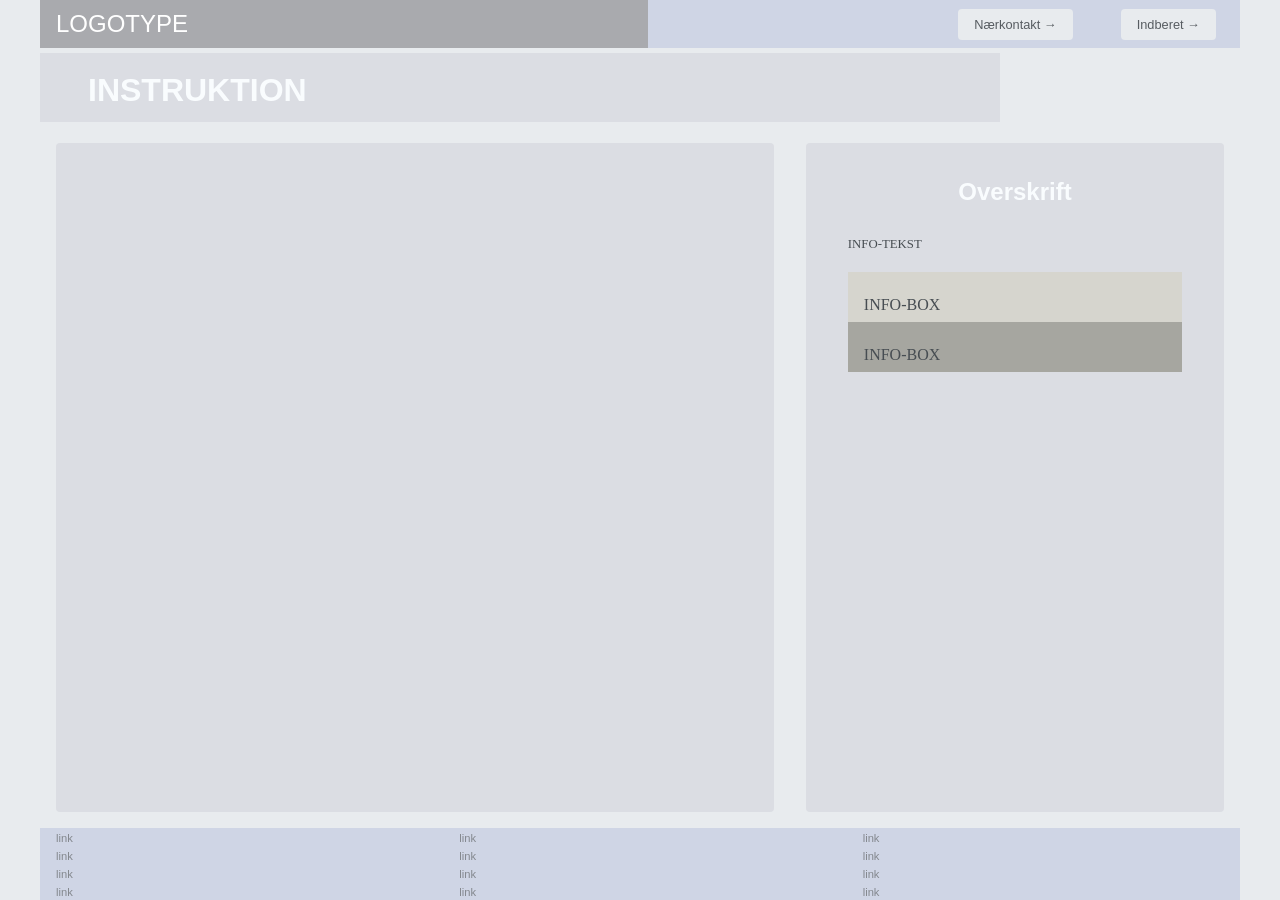
==== instruction.html @ cfd67892 "initializes project" ====
<!DOCTYPE html>
<html lang="en">
  <head>
    <meta charset="UTF-8" />
    <meta http-equiv="X-UA-Compatible" content="IE=edge" />
    <meta name="viewport" content="width=device-width, initial-scale=1.0" />
    <link rel="stylesheet" href="css/custom.css" />
    <link rel="stylesheet" href="css/general.css" />
    <link rel="stylesheet" href="css/layout.css" />
    <link rel="stylesheet" href="css/infographic.css" />
    <link rel="icon" type="image/png" href="img/fav.png" />
    <title>Emergency Site</title>
  </head>
  <body id="instruction">
    <header>
      <nav>
        <div id="logotype-wrapper">
          <a href="index.html"> LOGOTYPE </a>
        </div>
        <ul class="menu">
          <li><a class="menuItem" href="instruction.html">Nærkontakt </a></li>
          <li><a class="menuItem" href="register.html">Indberet</a></li>
        </ul>
      </nav>
    </header>

    <main>
      <h1>INSTRUKTION</h1>
      <section class="info-graphic"></section>
      <section class="info-text">
        <h2>Overskrift</h2>
        <article>
          <p class="placeholder">INFO-TEKST</p>
        </article>
        <aside id="efficiency" class="info-box yellow">INFO-BOX</aside>
        <aside id="requirement" class="info-box green">INFO-BOX</aside>
      </section>
    </main>

    <footer>
      <nav class="some">
        <ul>
          <li><a href="">link</a></li>
          <li><a href="">link</a></li>
          <li><a href="">link</a></li>
          <li><a href="">link</a></li>
        </ul>
      </nav>
      <nav class="another">
        <ul>
          <li><a href="">link</a></li>
          <li><a href="">link</a></li>
          <li><a href="">link</a></li>
          <li><a href="">link</a></li>
        </ul>
      </nav>
      <nav class="yetanother">
        <ul>
          <li><a href="">link</a></li>
          <li><a href="">link</a></li>
          <li><a href="">link</a></li>
          <li><a href="">link</a></li>
        </ul>
      </nav>
    </footer>
    <!-- <script src="js/main.js"></script> -->
  </body>
</html>
---- css/custom.css ----
:root {
  /* Colours */
  --primary-bg-color: #e8ebee; /* used */
  --primary-font-color: #474d52; /* used */

  --secondary-bg-color: #5d656c; /* used */
  --secondary-font-color: #d5e5f4; /* used */

  /* CAN BE DELETED WHEN THE PLACEHOLDER CLASS IS DELETED */
  --placeholder-bg-color: #eb9e1a; /* used */
  --placeholder-font-color: #575c61; /* used */

  /* NOT USED AT THE MOMENT */
  --info-color: #17a2b8;
  --warning-color: #ffc107;
  --danger-color: #dc3545;

  /* Borders */
  --border-color: #007bff; /* used */
  --border-color-light: #f7f5c2; /* used */
  --border-radius: 0.25rem;

  /* Links */
  --link-color: #84888e; /* used */
  --hover-color: #f9fcfe; /* used */
  --active-color: #f52727; /* used */

  /* From styletile */

  /* Fonts */
  --logotype-font: "Roboto", sans-serif;
  --headline-font: "Roboto", sans-serif;
  --body-font: "Roboto", sans-serif;
  --link-font: "Calibri", sans-serif;

  /* Text sizes */
  --logotype-size: 1.5rem;
  --headline1-size: 2rem;
  --headline2-size: 1.5rem;
  --headline3-size: 1.25rem;
  --bodytext-size: 1rem;
  --cta-text-size: 1.25rem;
  --followup-text-size: 0.8rem;
  --form-submit-size: 1rem;

  /* Text colors */
  --logotype-color: #ffffff;
  --headline-color: #bbc3ca;
  --headline-color-inverted: #f9fcfe;
  --bodytext-color: #575c61;
  --bodytext-color-inverted: #f9fcfe;
  --cta-text-color: #bbc3ca;
  --cta-text-color-inverted: #bbc3ca;
  --followup-text-color: #575c61;
  --followup-text-color-inverted: #bbc3ca;
  --formfield-text-color: #575c61;
  --form-submit-color: #bbc3ca;
  --form-submit-color-inverted: #bbc3ca;

  /* Background colors */
  --logotype-background-color: #a9aaae;
  --header-background-color: #cfd5e5;
  --article-background-color: #dbdde3;
  --news-background-color: #dbdde3;
  --news-background-color-inverted: #eeebe9;
  --info-background-color: #dbdde3;
  --headline-bg-color: #dbdde3;
  --headline-bg-color-alert: #dbdde3;
  --headline-bg-color-inverted: #dbdde3;
  --bodytext-bg-color: #dbdde3;
  --bodytext-bg-color-inverted: #dbdde3;
  --cta-text-bg-color: #dbdde3;
  --cta-text-bg-color-inverted: #dbdde3;
  --followup-text-bg-color: #e8ebee;
  --followup-text-bg-color-inverted: #dbdde3;
  --form-background-color: #c5c7ce;
  --form-text-color: #dbdde3;
  --formfield-background-color: #dbdde3;
  --formfield-background-color-active: #dbdde3;
  --form-submit-bg-color: #dbdde3;
  --form-submit-bg-color-inverted: #dbdde3;

  /* Info-boxes */
  --info-bg-color-yellow: #d6d5ce;
  --info-bg-color-green: #a6a6a0;
}
---- css/general.css ----
html,
body,
header,
footer,
main,
nav,
ul,
#main-disclamer {
  margin: 0;
  padding: 0;
  box-sizing: border-box;
}

body {
  font-family: var(--default-font);
  color: var(--primary-font-color);
  background-color: var(--primary-bg-color);
}
header,
footer {
  background-color: var(--header-background-color);
  color: var(--secondary-font-color);
  height: min-content;
}
.logo-wrapper {
  background-color: var(--logotype-background-color);
  color: var(--logotype-color);
}
#main-disclamer {
  height: 180px;
  background-color: var(--header-background-color);
  display: flex;
  justify-content: flex-start;
  align-items: center;
  padding-left: 2rem;
}
#main-disclamer-content {
  display: flex;
  column-gap: 1rem;
}
main section {
  padding: 20px;
  /* margin: 10px; */
  /* border: 1px solid var(--border-color); */
  border-radius: var(--border-radius);
}
h1,
h2,
h3,
h4,
h5,
h6 {
  font-family: var(--headline-font);
}
h1 {
  font-size: var(--headline1-size);
  color: var(--headline-color-inverted);
  margin: 5px 0;
  line-height: 1rem;
  text-align: left;
}
h2 {
  font-size: var(--headline2-size);
}
h3 {
  font-size: var(--headline3-size);
}

main > h1 {
  background-color: var(--headline-bg-color-alert);
  color: var(--headline-color-inverted);
  line-height: 4rem;
  padding: 5px 3rem 0 3rem;
  width: calc(80% - 6rem);
}

/* NAVIGATION STRUCTURES */
header > nav {
  height: 100%;
}
nav ul {
  list-style: none;
}
nav a {
  font-family: var(--link-font);
  text-decoration: none;
  color: var(--link-color);
}
a {
  font-family: var(--link-font);
}
#logotype-wrapper {
  background-color: var(--logotype-background-color);
  margin: 0;
  display: flex;
  justify-content: flex-start;
  align-items: center;
  padding: 0 0 0 1rem;
}
#logotype-wrapper > a {
  font-size: var(--logotype-size);
  color: var(--logotype-color);
  font-family: var(--logotype-font);
  height: 3rem;
  width: 100%;
  display: flex;
  align-items: center;
}
header nav li a {
  margin: 1.5rem;
  background-color: var(--followup-text-bg-color);
  color: var(--followup-text-color);
  font-size: var(--followup-text-size);
  padding: 0.5rem 1rem;
  border-radius: var(--border-radius);
}
header > nav li > a:after {
  content: " \2192";
}
nav a:hover {
  color: var(--hover-color);
}
nav a:active {
  color: var(--active-color);
}

/* FOOTER */
footer a {
  font-size: 0.7rem;
}
.yellow,
.green {
  padding: 1.5rem 1rem 0.5rem 1rem;
}
.yellow {
  background-color: var(--info-bg-color-yellow);
}
.green {
  background-color: var(--info-bg-color-green);
}
---- css/layout.css ----
/* LAYOUT FOR MAIN CONTENT */
body {
  display: grid;
  grid-template-rows: auto 1fr auto;
  height: 100vh;
  max-width: 1200px;
  margin: 0 auto;
}
main {
  display: grid;
  row-gap: 1rem;
}
main > *:not(:first-child) {
  margin: 0 1rem;
}
main {
  grid-template-rows: min-content min-content 1fr min-content;
}

/* LAYOUT FOR HEADER AND FOOTER */
footer {
  display: grid;
  gap: 10px;
}
header nav,
footer nav {
  display: flex;
  justify-content: space-between;
  align-items: center;
}
header nav > * {
  flex: 1;
}
nav ul {
  display: flex;
  justify-content: flex-end;
}
header ul {
  height: 100%;
  width: clamp(175px, 50%, 300px);
}
footer ul {
  flex-direction: column;
  padding-left: 1rem;
}

/* LAYOUT FOR SECTIONS */
#daily,
#breaking {
  display: grid;
}
#daily {
  grid-template-rows: repeat(2, minmax(200px, min-content));
  gap: 1rem;
}
#breaking {
  grid-template-rows: repeat(auto-fit, minmax(50px, min-content));
  gap: 0;
}

@media (width > 600px) {
  #frontpage > main {
    grid-template-columns: 6fr 3fr;
    grid-template-rows: auto 1fr auto;
  }
  #instruction > main,
  #register > main {
    grid-template-columns: 5fr 3fr;
    grid-template-rows: auto 1fr auto;
  }

  .qr {
    order: 1;
  }

  h1 {
    grid-column: 1 / -1;
  }
  footer {
    grid-template-columns: 1fr 1fr 1fr;
  }
}
---- css/infographic.css ----
#head-txt {
  fill: rgb(54, 54, 54);
}
.info-graphic,
.info-text {
  background-color: var(--info-background-color);
  padding: 0;
}
.info-text h2 {
  line-height: 3rem;
  text-align: center;
  background-color: var(--headline-bg-color-inverted);
  color: var(--headline-color-inverted);
  padding-top: 5px;
}
.info-text h3 {
  font-size: 0.8rem;
  line-height: 0.8rem;
  font-weight: 600;
  margin: 0;
  padding: 0;
}
.info-text > *:not(:first-child) {
  margin: 0 clamp(1rem, 10%, 7rem);
}
.info-text p {
  font-size: 0.8rem;
  line-height: 1.3;
  margin: 0 0 1.2rem 0;
  padding: 0;
}
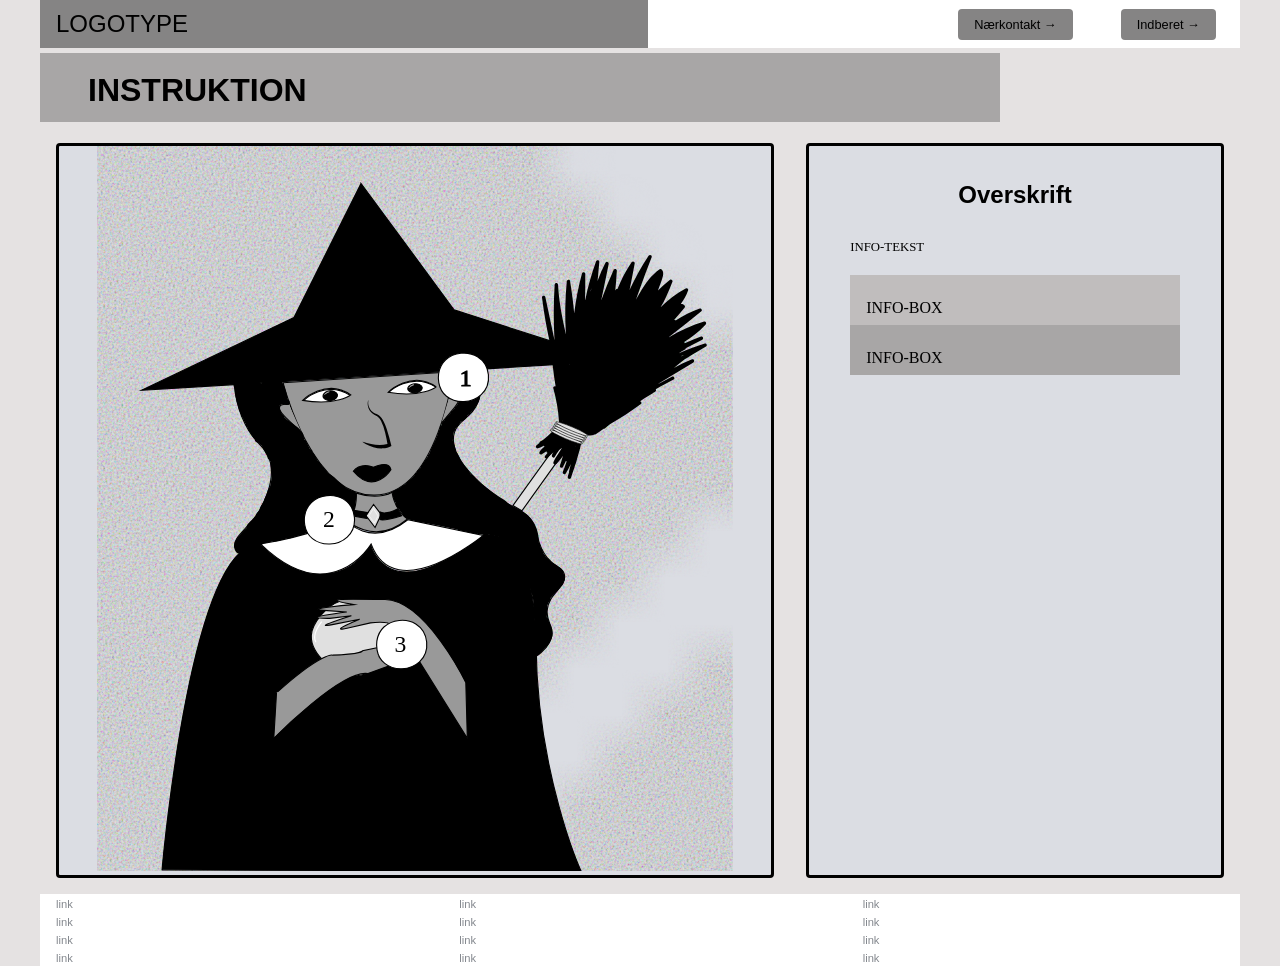
==== commit f3fc93c7: "adding styletile" ====
--- a/instruction.html
+++ b/instruction.html
@@ -26,7 +26,268 @@
 
     <main>
       <h1>INSTRUKTION</h1>
-      <section class="info-graphic"></section>
+      <section class="info-graphic">
+        <?xml version="1.0" encoding="UTF-8"?>
+        <svg
+          xmlns="http://www.w3.org/2000/svg"
+          xmlns:xlink="http://www.w3.org/1999/xlink"
+          viewBox="0 0 632.12 643.79"
+        >
+          <defs>
+            <filter id="AI_Static">
+              <feTurbulence
+                baseFrequency="0.5"
+                in="c1"
+                numOctaves="10"
+                result="c2"
+                type="fractalNoise"
+              />
+              <feComposite in="c2" in2="SourceAlpha" operator="in" />
+            </filter>
+          </defs>
+          <g id="Layer_2" data-name="Layer 2">
+            <image
+              width="633"
+              height="645"
+              transform="translate(-.5 -.5)"
+              xlink:href="Artboard 1-1.png"
+              style="filter: url(#AI_Static)"
+            />
+            <path
+              d="M91.5,642.65s26.04-301.04,88.58-287.74c0,0,59.23,56.2,96.73-.43,0,0,14.67,58.47,96.73-7.93,0,0,48.91-18.69,49.99,96.41s40.03,200.9,40.03,200.9l-372.05-1.2Z"
+              style="stroke: #000; stroke-miterlimit: 10"
+            />
+            <path
+              d="M177.63,353.43c1.18-.18,2.36-.36,3.52-.55,43.46-7.09,73.1-21.09,73.1-21.09,0,0,22.01,26.56,55.43,0l66.94,13.99s-77.98,64.46-99.49,7.65c0,0-36.27,59.65-98.31-.18"
+              style="fill: #fff; stroke: #000; stroke-miterlimit: 10"
+            />
+            <path
+              d="M263.9,308.18s1.49,19.55-9.51,22.99c0,0,24.72,25.45,55.02,0,0,0-11.55-7.87-13.72-23.73,0,0-11.28,7.38-31.79.74Z"
+              style="fill: #999; stroke: #000; stroke-miterlimit: 10"
+            />
+            <polygon
+              points="279.25 318.27 272.46 328.1 280.61 338.68 286.04 327.12 279.25 318.27"
+              style="fill: #e0e0e0; stroke: #000; stroke-miterlimit: 10"
+            />
+            <path
+              d="M285.09,324.99s4.46,3.02,15.34-2.66l3.81,5.92s-16.57,5.1-19.16,3.47v-6.72Z"
+              style="stroke: #000; stroke-miterlimit: 10"
+            />
+            <path
+              d="M261.84,323.45l12.42,2.04-1.8,2.61,1.09,2.71-14.46-2.73,2.76-4.63Z"
+              style="stroke: #000; stroke-miterlimit: 10"
+            />
+            <path
+              d="M198.96,210.18s25,101.08,81.38,99.73c56.38-1.35,69.83-109.44,69.83-109.44l-151.2,9.71Z"
+              style="fill: #999; stroke: #000; stroke-miterlimit: 10"
+            />
+            <path
+              d="M268.11,33.23l-59.5,119.03-135.31,64.68c27.42-1.71,54.84-3.42,82.26-5.13,75.7-4.72,151.4-9.45,227.11-14.17,36.17-2.26,72.34-4.51,108.51-6.77-46.82-15.17-93.65-30.33-140.47-45.5l-82.6-112.15Z"
+              style="stroke: #000; stroke-miterlimit: 10"
+            />
+            <path
+              d="M155.56,211.81c2.75,25.7,11.83,40.94,19.9,50.22,4.66,5.36,6.93,6.37,9.51,11.42,11.11,21.78-7,50.26-8.15,52.03-10.22,15.63-23.27,22.44-20.38,30.96,1.06,3.12,3.8,5.12,5.98,6.34"
+              style="fill: none; stroke: #000; stroke-miterlimit: 10"
+            />
+            <path
+              d="M372.79,199.3c1.93,6.44,3.56,16.06-.16,26.54-5.73,16.15-17.75,16.32-21.5,28.13-7.78,24.46,33.33,56.58,54.79,67.8,2.25,1.18,4.23,2.1,6.85,4.04,15.1,11.16,7.95,23.92,20.55,39.53,8.02,9.94,13.64,8.13,15.29,14.82,2.85,11.56-14.07,16.21-15.29,32.31-.82,10.89,6.52,13.98,3.82,23.95-2.2,8.13-9.21,13.89-14.81,17.48"
+              style="fill: none; stroke: #000; stroke-miterlimit: 10"
+            />
+            <g id="ansigt">
+              <path
+                d="M216.35,225.8s21.07-20.29,42.73-4.8c0,0-12.98,9.96-42.73,4.8Z"
+                style="fill: #fff; stroke: #000; stroke-miterlimit: 10"
+              />
+              <path
+                d="M334.93,213.87s-12.98,9.96-42.73,4.8c0,0,21.07-20.29,42.73-4.8"
+                style="fill: #fff; stroke: #000; stroke-miterlimit: 10"
+              />
+              <path
+                d="M239.17,217.56c-2.86.95-4.85,2.83-4.75,4.55.14,2.53,4.77,4.52,8.29,3.57,2.42-.66,4.9-2.87,4.48-4.92-.42-2.08-3.8-3.97-8.02-3.2Z"
+                style="stroke: #000; stroke-miterlimit: 10"
+              />
+              <path
+                d="M314.41,211.33c-2.86.9-4.85,2.65-4.75,4.27.14,2.38,4.77,4.25,8.29,3.35,2.42-.62,4.9-2.69,4.48-4.62-.42-1.95-3.8-3.73-8.02-3Z"
+                style="stroke: #000; stroke-miterlimit: 10"
+              />
+              <path
+                d="M217.6,225.63s19.77-18.28,40.82-4.25"
+                style="fill: none; stroke: #000; stroke-miterlimit: 10"
+              />
+              <path
+                d="M292.47,218.92s20.22-19.09,42.19-4.9"
+                style="fill: none; stroke: #000; stroke-miterlimit: 10"
+              />
+              <path
+                d="M274.71,225.96c-.8,3.68.79,7.6,3.57,10.02,1.41,1.32,3.25,1.73,4.93,2.73,1.8,1.05,3.17,2.72,4.17,4.43,1.49,2.44,2.6,5.39,3.56,8.08,1.65,4.96,2.99,10.02,4.2,15.09-2.35,1.39-4.96,2.02-7.63,2.14-5.4.23-10.66-1.38-15.33-3.96-.9-.54-1.78-1.1-2.65-1.67l.14-.27c6.96,2.3,14.58,4.21,21.79,2.06.41-.13.91-.32,1.18-.44l-.76,1.65c-1.4-7.29-2.68-15.13-6.03-21.8-.85-1.64-1.94-3.09-3.42-4.07-1.55-1.04-3.57-1.73-4.9-3.17-2.81-2.79-4.26-7.06-3.11-10.91,0,0,.29.09.29.09h0Z"
+              />
+              <path
+                d="M261.32,288.75s6.11-8.61,17.93-3.44c0,0,13.31-6.76,15.42,1.97,0,0-15.01,23.36-33.35,1.48Z"
+                style="stroke: #000; stroke-miterlimit: 10"
+              />
+            </g>
+            <path
+              d="M347.58,219.18s15.54-1.62,3.67,12.76l-11.87,14.38"
+              style="fill: #999; stroke: #000; stroke-miterlimit: 10"
+            />
+            <path
+              d="M237.65,459.81c-4.33-3.87-14.12-12.64-13.67-24.96.3-8.33,5.14-14.15,8.63-18.35,1.65-1.98,10.96-13.18,24.29-14.14,18.55-1.33,40.82,17.47,38.89,38.35-1.49,16.11-16.88,28.09-30.79,29.63-13.87,1.54-24.02-7.55-27.34-10.53Z"
+              style="fill: #e0e0e0; stroke: #000; stroke-miterlimit: 10"
+            />
+            <path
+              d="M204.12,229.48s-17.11-2.39-2.72,11.68l14.39,14.08"
+              style="fill: #999; stroke: #000; stroke-miterlimit: 10"
+            />
+            <g id="hænder">
+              <path
+                d="M362.53,525.96l-1.36-49.56s-35.32-73.04-71.73-73.78c-36.41-.74-39.67,0-39.67,0,0,0-11.82.49,11.82,4.55,0,0-46.87,3.81-26.49,5.16l20.38,1.35s-47,6.03-15.08,5.66l19.16-2.34s-38.85,12.3-15.76,7.75l23.09-4.55s-30.02,12.3-10.19,7.75l19.83-4.55s16.3-2.09,18.07,1.97,13.45,13.16,13.45,13.16l54.48,87.43Z"
+                style="fill: #999; stroke: #000; stroke-miterlimit: 10"
+              />
+              <path
+                d="M193.12,485.25l-2.45,40.7s61-61.85,83.68-57.55l31.79-11.56s26.9-14.63,6.79-6.76c-20.11,7.87-22.28,6.64-22.28,6.64,0,0,52.71-22.01,22.96-12.54l-29.75,9.47s56.24-19.18,29.34-12.54l-26.9,6.64s42.79-11.93,13.04-5.78l-29.75,6.15s-.68,2.83-26.49,3.93c0,0-9.37-2.95-49.04,32.59"
+                style="fill: #999; stroke: #000; stroke-miterlimit: 10"
+              />
+            </g>
+            <path
+              d="M233.21,422.23s-9.54,11.5-5.08,18.37"
+              style="fill: none; stroke: #fff; stroke-miterlimit: 10"
+            />
+            <polygon
+              points="279.25 321.93 275.14 328.15 280.03 334.7 283.24 328.47 279.25 321.93"
+              style="fill: #e0e0e0; stroke: #fff; stroke-miterlimit: 10; stroke-width: 0.5px"
+            />
+            <path
+              d="M346.86,312.29c-3.43,0-3.44,4.83,0,4.83s3.44-4.83,0-4.83Z"
+              style="fill: #fff"
+            />
+            <path
+              d="M448.43,381.67c.01-1.9-.55-3.82-1.63-5.34-1.09-1.53-2.85-2.52-4.44-3.58-1.68-1.13-3.36-2.26-5.05-3.38-1.4-1.45-2.83-2.88-4.32-4.25-.25-.23-.51-.37-.77-.49-.04-.26-.15-.49-.3-.7-.07-.63-.49-1.21-1.25-1.29-.69-1.61-1.34-3.24-1.91-4.9-.24-.7-.68-1.16-1.2-1.43-.08-.36-.13-.74-.24-1.09.09-.36.09-.76-.06-1.2-.26-.8-.68-1.41-1.28-1.93,0-.02.01-.03.01-.05.28-7.22-2.21-15.81-7.19-21.55-2.34-2.69-5.38-4.8-8.58-6.6-2.43-1.37-5.14-2.46-7.53-3.92-.87-.63-1.73-1.27-2.6-1.9-.44-.32-.91-.49-1.38-.56-1.83-2.72-5.21-4.32-7.97-6.16-3.29-2.2-6.47-4.52-9.61-6.88-3.03-2.29-6.14-4.55-9.04-6.98-2.22-1.85-3.3-4.88-6.18-6.03-.11-.04-.22-.08-.34-.1-2.04-3.81-5.28-6.9-7.73-10.48-2.16-3.15-2.67-6.95-5.45-9.63.15-.4.19-.84.06-1.31-.76-2.77-1.61-5.48-2.75-8.13-.07-2.84.39-5.71,1-8.55,1.13-.11,1.51-1.31,1.14-2.15,1.85-1.28,3.04-3.17,4.17-5.16.25-.44.53-.87.82-1.28,3.17-.48,5.04-2.88,6.13-5.55,1.14-.44,2.06-1.26,2.69-2.48.05-.09.09-.16.14-.25,1.93-1.45,3.44-3.02,4.11-5.11.32-.18.62-.44.86-.8.55-.81,1-1.65,1.41-2.5.23-.41.43-.84.61-1.29.18-.46.18-.87.09-1.23.33-.28.6-.61.72-1.04.39-1.43.46-2.81.29-4.23.32-.28.56-.63.67-1.04.22-.82.31-1.65.32-2.48.27-2.74.23-5.46-.19-8.22-.26-1.72-.64-3.41-1.18-5.08-.17-.52-.37-1.02-.56-1.53.65-.64.57-1.88-.22-2.38.63-.58.95-1.37.68-2.26-.35-1.16-1.93-2.16-3.28-1.69-1.42.5-2.45,1.41-2.94,2.58-1.15-.91-3.26-.64-4.07.55-.24,0-.48.05-.72.12-.01-.24-.02-.48-.04-.72-.08-1.19-.95-2.22-2.31-2.37-1.21-.13-2.68.53-2.93,1.73-.07.36-.14.71-.22,1.07-.42-.07-.86-.05-1.28.04-.96-1.03-2.91-1.33-3.95-.21-1.76,1.89-1.54,4.48-1.68,6.9-.78.39-.96,1.44-.56,2.15-.42.49-.47,1.26-.16,1.83-.57,2.18-1.36,4.31-2.43,6.33-.87,1.63.17,3.6,2.3,3.63,1.44.02,2.78.47,3.9,1.21.17.22.33.44.56.64.23.19.49.34.75.5.13.15.29.27.41.44.3.42.75.71,1.25.89-.24,1.43-.55,2.84-.89,4.26-.34.19-.62.51-.76.91-.16.44-.32.87-.48,1.31-.21.15-.4.31-.57.49-.34.4-.55.81-.75,1.28-.44.09-.84.34-1.04.71-.16.31-.22.63-.18.92l-1.84,1.72c-.17.16-.28.36-.35.59,0,0,0,0-.01,0-1.15,0-1.61,1.06-1.39,1.92-.19.19-.37.37-.57.56-1.38,1.34-3.25,2.9-4.19,4.64-.75.25-1.06,1.05-.92,1.76-.79.19-1.49.66-1.83,1.54-.31.82-.57,1.66-.8,2.5-.09.12-.16.26-.21.41-1.15.19-1.45,1.55-.91,2.36-.08.09-.15.17-.21.27-.2.35-.33.74-.35,1.14-.42.28-.75.7-.86,1.34-.98,5.34-4.26,9.93-6.3,14.95-.72,1.76-1.33,3.49-2.13,5.16-.91.19-1.25,1.14-1.04,1.92-.14.23-.27.45-.42.67-1.74,2.58-3.59,5.11-5.38,7.67-.31.44-.42.88-.4,1.3-.31.5-.64.98-.96,1.47-.57.17-.89.64-.98,1.16-.03,0-.07-.01-.1-.01-1.24,0-1.68,1.23-1.33,2.11-.19.08-.34.2-.47.34-.01,0-.02,0-.03,0-1.07,0-1.54.92-1.43,1.74-.93.79-1.82,1.6-2.48,2.64-.08.05-.17.11-.24.16-1.43.98-2.66,2.12-3.8,3.38-.6.66-1.2,1.32-1.75,2.01-.63.24-1.26.48-1.86.77-1.42.69-2.5,1.76-3.73,2.68-1.01.75-2.11,1.14-3.32,1.54-.7.23-1.24.57-1.65.98-1.45.07-1.74,1.85-.89,2.63,0,.07,0,.14,0,.21.14,1.37.31,2.77.71,4.1.4,1.33,1.06,2.55,1.87,3.7.01.02.03.04.04.06.09,1.38.08,3.02,1.39,3.83.12.07.25.12.38.17.04.29.12.58.29.84.27.42.67.69,1.11.88-.02.6.27,1.2.86,1.44.03.04.05.08.08.11.28.34.58.65.89.93,0,.54.24,1.08.74,1.34,0,0,0,.02,0,.02.43.93.95,1.74,1.68,2.51,1.37,1.43,3.3,2.39,5.28,2.93,1.18.33,2.46.54,3.78.67.34.48.83.86,1.46.94,9.61,1.22,18.92,3.31,28.33,5.41,2.91.65,5.83,1.19,8.78,1.61.15.58.61,1.06,1.39,1.06.39,0,.7-.13.93-.32.26.18.57.33.96.41l12.91,2.92c.67.15,1.33.02,1.89-.26.24.36.63.61,1.19.61.29,0,.52-.08.72-.2.24.21.55.35.96.35.18,0,.34-.03.48-.08,1.15.35,2.29.69,3.44,1.04,1.1.33,2.06-.08,2.67-.77,3.38.57,6.74,1.26,10.01,2.17-.44.89-.02,2.23,1.28,2.23.55,0,.94-.25,1.18-.6.12.26.28.51.51.76,1.26,1.36,2.76,2.54,4.41,3.49.02.01.04.03.05.04.12.36.34.71.72,1.03,1.99,1.71,3.77,3.57,5.39,5.54-.12.52-.07,1.1.22,1.67,1.61,3.13,3.38,6.2,5.33,9.18.73,1.11,1.44,2.28,2.27,3.36-.86.66-1.28,1.76-.54,2.93.38.55.71,1.12,1.05,1.68-.29.47-.39,1.06-.16,1.74.45,1.34,1.24,2.47,2.36,3.35-.51.74-.51,1.68-.07,2.52,1.95,3.73,3.42,7.64,4.45,11.66.11.41.3.74.54,1,0,.05,0,.1,0,.15.45,3.1.9,6.2,1.35,9.29-.96.44-1.55,1.35-1.04,2.59.33.8.66,1.59.98,2.39-.33.37-.54.85-.54,1.42-.01,2.05.33,4.06,1.02,5.97.36,4.15.03,8.34-.06,12.51-.07,2.96.04,5.89.47,8.82.33,2.25.96,4.71-.58,6.69-1.73,2.23,2.22,5.01,4.19,2.92,4.28-4.54,9.54-9.12,11.43-15,1.86-5.78-.49-11-3.55-15.97.33-.8.01-1.88-.96-2.1,0-.4-.02-.8-.01-1.2.06-2.58.66-5.12.62-7.7-.01-.81-.13-1.66-.06-2.48.69-.29.95-1.09.79-1.77.32-.36.69-.7,1-1.13.66-.9.98-1.92.97-2.93,2.85-3.28,5.98-6.34,8.85-9.65,1.04-1.21,2.19-2.56,2.63-4.07.14-.48.12-.91.02-1.31,1.01-.21,1.32-1.37.94-2.17.74-.7.59-2.17-.47-2.54Z"
+            />
+            <path
+              d="M261.44,306.03c-2.58-.73-4.84-1.43-7.03-2.94-1.81-1.25-3.4-2.75-4.96-4.24-3.3-3.14-6.55-6.39-10.83-8.47,0-.39-.13-.81-.46-1.23-.82-1.07-1.73-1.95-2.83-2.72.12-.82-.34-1.74-1.39-1.76-.46-1.56-2.01-3.16-2.97-4.17-.43-.46-.9-.88-1.39-1.28-.07-.13-.14-.26-.21-.39-1.06-1.97-2.11-3.95-3.17-5.92-.3-.57-.91-.91-1.57-1.06.66-.86.29-2.47-1.13-2.47-.2,0-.38.04-.54.1-1.25-2.58-2.5-5.15-3.74-7.73-.25-.51-.74-.84-1.32-1.02-.13-1.16-.47-2.3-1-3.36.16-.59.1-1.25-.21-1.84-2.42-4.56-7.36-7.68-11.66-10.68-1.75-1.22-3.3-2.66-4.86-4.09.05-.61-.22-1.26-.82-1.52-.15-.54-.57-.98-1.25-1.03-.66-2.03-1.57-3.96-2.7-5.8.63-.4.8-1.28.51-1.95.22-.23.46-.44.77-.58.31-.14,1.08-.3,1.83-.52,1.01.15,2.02.31,3.02.5,3.04.58,4.41-2.91,2.2-4.3-.03-.07-.08-.15-.17-.28-.14-.19-.29-.37-.45-.55-.13-.14-.3-.25-.45-.37.11-.77.03-1.63-.14-2.44-.52-2.51-1.22-4.99-2.09-7.43-.57-1.61-1.06-3.25-2.2-4.52.37-.18.74-.39,1.09-.62.67-.45.96-1.33.54-2.05-.39-.67-1.37-.99-2.05-.54-1.35.89-2.87,1.36-4.48,1.31-.74-.02-1.47-.17-2.21-.09-.99.1-1.72.5-2.33,1.25-.47-.25-.99-.32-1.51-.24-.43-.67-.84-1.36-1.21-2.08-1.26-2.46-5.91-.71-4.87,1.86.07.17.15.34.22.51-.87.19-1.6.74-1.85,1.65-.36-.5-.86-.81-1.41-.96-.11-.22-.22-.44-.33-.65-.28-.61-.55-1.22-.84-1.83-.05-.12-.11-.25-.17-.37,0,0,0,0,0,0-.09-.19-.17-.39-.27-.58-1.2-2.48-6.04-.67-4.87,1.86.05.11.11.23.16.35-.57-.06-1.13.02-1.59.29-.51-.04-1.03.05-1.49.23-.9-.43-2.04-.4-2.87.06-1.56-.64-3.8.26-3.97,1.77-.69-.1-1.42.05-1.99.4-1.44-2.09-5.77-.39-4.72,2.08.08.2.18.38.28.57,0,0,0,0,0,0,.57,1.1.53,2.36.61,3.55.11,1.49.3,2.98.55,4.46.5,2.92,1.3,5.79,2.18,8.63.78,2.51,1.4,5.24,2.88,7.51-.47.89-.05,2.27,1.26,2.27.03,0,.06,0,.09,0,.43,1.77,1,3.49,2.03,5.08.27.42.61.86.94,1.3-.5.83-.16,2.15,1,2.31.02.45.22.89.6,1.15.04.17.07.35.12.52.08.32.21.59.39.81-.08.62.11,1.29.73,1.89,1.05,1.01,1.99,1.95,2.53,3.25.52,1.24,1.01,2.29,2.24,3.11.15.1.31.17.47.26-.37.59-.34,1.33.16,1.87.93,1,2.19,1.37,3.45,1.69,0,.76.47,1.52,1.45,1.52.07,0,.13-.01.19-.02,1.13,1.53,1.74,3.22,2.59,5.01,1.06,2.24,2.8,4.21,3.34,6.62.21.93.84,1.45,1.59,1.65.11.67.52,1.22,1.08,1.59-.05,1.01-.07,2.01-.04,3.02.1,3.41,1.25,6.81.84,10.22-.04.3,0,.57.06.81-.02.09-.05.16-.06.26-.34,2.8-.84,5.57-1.48,8.32-1.69,1.36-1.99,3.35-2.52,5.39-.34,1.31-1.08,2.37-1.7,3.55-.67,1.25-1.03,2.58-1.49,3.91-.46,1.35-1.31,2.38-2.07,3.57-.63.99-1.05,2.1-1.35,3.23-.12.45-.21.92-.3,1.39-1.29.93-2.35,1.93-2.95,3.46-.22.57-.2,1.07-.03,1.5-.74.57-1.45,1.17-2.06,1.86-2.38,2.72-6.42,4.37-6.38,8.3,0,.02.01.04.01.07-2.7,2.16-4.9,4.77-6.89,7.49-2.28,3.14-5.16,6.54-3.92,10.51.48,1.54,1.44,3.83,3.12,4.6,1.76.81,3.87.01,5.53-.65,1.9-.75,3.61-1.84,5.07-3.15,2.2-.06,4.37-.67,6.19-1.83,1.05-.67,1.67-.88,2.86-1.17,1.22-.29,2.23-.87,2.83-1.91.06-.1.09-.2.13-.3.98-.03,1.94-.09,2.84-.19,2.04-.24,3.88-.79,5.59-1.65.69.23,1.44.32,2.18.28,2.08-.11,4.27-1.02,6.29-1.47,1.6-.35,3.13-.89,4.59-1.57.24.28.6.46,1.08.46.41,0,.73-.14.97-.35.68.19,1.43.15,2.03-.23,2.64-1.68,6.3-1.82,9.28-2.82,1.44-.49,2.84-1.05,4.23-1.64.23.19.54.32.92.32.77,0,1.23-.48,1.38-1.05,1.83.23,3.86-.89,5.43-1.57.27-.12.53-.25.8-.37,1.03.27,2.19.18,3.24-.18,1.37-.47,3.01-1.01,3.83-2.14.48-.01.97-.09,1.45-.26,3.26-1.14,6.49-2.37,9.73-3.56,2.73-1,5.83-1.83,7.87-3.85,2.46-.29,4.55-2.08,5.42-4.22,1.56-1.53,1.98-4.14,2.27-6.05.4-2.68.73-5.36,1.09-8.05.35-2.58,1.02-5.48-2.45-6.46Z"
+            />
+            <g id="kost">
+              <polygon
+                points="402.96 319.25 441.68 265.39 449.97 269.33 410.98 323.9 402.96 319.25"
+                style="fill: #e0e0e0; stroke: #000; stroke-miterlimit: 10"
+              />
+              <path
+                d="M448.02,247.48c-1.9,2.93-3.8,5.86-5.77,8.74-1.77,2.59-3.65,5.32-5.84,7.57-1.35,1.4.69,3.41,2.12,2.12,1.14-1.02,2.18-2.12,3.44-3.01s2.5-1.6,3.81-2.3,2.71-1.23,4.1-1.8c.72-.3,1.44-.6,2.14-.94.53-.26,1.2-.81,1.75-.91-.49-.84-.97-1.67-1.46-2.51-1.41,1.57-3.1,2.81-4.49,4.41s-2.62,3.19-3.84,4.86c-2.47,3.35-4.67,6.87-6.35,10.69-.76,1.72,1.62,3.24,2.59,1.51,2.19-3.92,4.94-7.6,7.6-11.21,1.29-1.74,2.62-3.43,4.09-5.02.64-.7,1.33-1.36,1.94-2.09.43-.51.84-1.41,1.44-1.73l-2.2-.9c-.06-.16.13-.22,0,0-.05.08-.07.24-.1.34-.11.39-.26.77-.42,1.15-.25.61-.55,1.2-.82,1.8-1.18,2.61-2.51,5.13-3.94,7.61-1.41,2.46-2.91,4.85-4.42,7.25-1.49,2.36-3.28,4.77-4.39,7.34-.35.81-.18,1.51.54,2.05,1.2.9,2.36-.37,3.04-1.24,1.03-1.32,2.14-2.57,3.17-3.88,2.39-3.05,4.59-6.29,6.51-9.66l-2.74-.36c.09.36-.14.86-.23,1.21-.19.71-.36,1.41-.56,2.12-.43,1.57-.9,3.12-1.38,4.68s-.93,3.09-1.41,4.63c-.4,1.26-1.07,2.56-1.29,3.86-.26,1.6,1.81,2.7,2.74,1.16,1.13-1.88,1.9-3.93,2.74-5.95.94-2.25,1.96-4.46,3.01-6.66,1-2.09,2.02-4.17,3.05-6.26.84-1.71,1.65-3.91,3.03-5.24l-2.36-.3c-.21-.47-.12.24-.16.53-.07.45-.18.9-.29,1.34-.24,1-.47,2-.73,3-.73,2.74-1.67,5.41-2.64,8.06-.95,2.6-1.87,5.2-2.82,7.8s-1.84,5.28-2.92,7.82c-.73,1.72,1.68,3.27,2.59,1.51.71-1.36,1.6-2.61,2.31-3.97.75-1.44,1.47-2.9,2.27-4.31s1.56-2.77,2.34-4.16c.33-.59.66-1.18,1-1.77.14-.24.33-.5.45-.75.27-.58.55-.14-.3-.17l-1.5-1.5c.09,1.53-.57,3.02-.98,4.47-.45,1.61-.87,3.23-1.31,4.84-.35,1.28-.66,2.56-.97,3.85-.21.87-.57,1.94-.3,2.83.35,1.21,2.11,1.51,2.74.36,1.61-2.92,2.3-6.19,3.15-9.38.49-1.84,1.08-3.66,1.61-5.49s.84-3.64,1.47-5.4l-2.89-.8c-1.64,8.32-4.73,16.35-7.27,24.41l2.89.8c1.42-5.24,3.21-10.39,4.7-15.61.74-2.59,1.49-5.17,2.22-7.76.38-1.33.76-2.66,1.11-4,.19-.71.37-1.42.56-2.14.08-.3.15-1.19.3-1.34l-2.51-1.46c-.63,3.56-1.71,7.05-2.65,10.53-.45,1.67-.94,3.33-1.41,4.99s-.78,3.61-1.58,5.16l2.74.36c-.31-1.25-.06-2.63,0-3.9.08-1.63.1-3.26.14-4.9s.07-3.21.09-4.81c.02-1.2.27-2.57-.08-3.75-.23-.77-1.05-1.27-1.85-1.05-1.06.3-1.67,1.5-2.2,2.37-.76,1.26-1.33,2.63-1.9,3.99-.65,1.54-1.25,3.1-1.95,4.61-.13.28-.26.57-.4.84-.07.13-.14.27-.21.4-.39.64.23.88,1.86.72-.09.15,0-.1.02-.21.04-.17.04-.35.06-.53.92-5.96,3.07-11.59,4.53-17.4.26-1.03-.48-1.79-1.45-1.9-1.18-.14-2.2.78-3,1.52-1.19,1.1-2.39,2.17-3.61,3.23-1.31,1.14-2.62,2.29-3.94,3.42-1.05.9-2.43,2.5-3.82,2.8l1.16.15c.48.98.64,1.12.49.42.05.06.05.1,0,.11.02-.29.13-.59.21-.87.2-.71.47-1.41.73-2.1.62-1.62,1.24-3.24,1.97-4.81,1.78-3.83,3.93-7.49,6.75-10.65.47-.53.55-1.19.23-1.82-.67-1.31-2.12-.73-3-.09-.65.48-1.66,1.09-2.07,1.82-.71,1.27.75,2.88,2.05,2.05.03-.02.06-.04.09-.06l-1.82-2.36c-1.48,1.16-3.03,2.24-4.67,3.16-.81.45-1.63.88-2.47,1.27-.4.19-1.58.89-1.87.87l1.06.44-.16-.13.39,1.46c.55-1.79,2.31-3.17,3.6-4.44.69-.68,1.37-1.37,2.06-2.04.46-.45,1.3-1.51,1.94-1.64l-1.85-1.85c-.32,1.04-1.31,2.16-1.94,3.04-1.22,1.71-2.56,3.32-3.96,4.88s-2.88,3.1-4.34,4.64c-.78.82-1.56,1.64-2.35,2.45-.24.24-.47.49-.7.73-.14.16-.29.31-.43.46-.32.24-.3.28.04.14l1.3,2.26c1.55-3.58,4.08-6.91,6.56-9.9,1.21-1.46,2.49-2.85,3.86-4.17.73-.71,1.49-1.41,2.29-2.03.42-.33,1.54-1.39,2.07-1.28l-1.05-1.85c-.64,2.75-2.84,4.93-4.58,7.05s-3.35,4.63-5.59,6.31c.75.43,1.5.86,2.26,1.3,0,.36.01-.05.07-.17.14-.29.29-.58.45-.86.32-.56.67-1.11,1.02-1.65.95-1.43,1.9-2.86,2.88-4.28,1.44-2.07,2.89-4.14,4.43-6.14.74-.97,1.51-1.91,2.34-2.81.4-.44.82-.86,1.24-1.28l.66-.65c.38-.38.3-.41-.26-.11l-1.06-.44.03.04-.15-1.16c-.91,2.86-2.73,5.26-4.26,7.81-.99,1.66,1.6,3.17,2.59,1.51.95-1.6,2.03-3.12,2.92-4.75.68-1.22,2.16-3.52,1.49-4.93-1.76-3.72-6.53,3.2-7.61,4.58-2.62,3.37-5.03,6.91-7.4,10.46-.91,1.36-2.38,3.11-2.38,4.83,0,1.04,1.31,2,2.26,1.3,2.6-1.94,4.41-4.62,6.46-7.1s4.35-4.92,5.08-8.05c.18-.75-.23-1.68-1.05-1.85-2.07-.42-3.82,1.09-5.32,2.32-1.8,1.47-3.44,3.17-4.96,4.92-2.98,3.43-6.07,7.33-7.89,11.52-.47,1.09.09,2.14,1.3,2.26.82.08,1.52-.48,2.08-1.02.8-.77,1.54-1.61,2.31-2.41,1.76-1.83,3.52-3.67,5.23-5.55,1.57-1.74,3.07-3.54,4.45-5.44.91-1.25,2.05-2.63,2.51-4.12.36-1.15-.77-2.07-1.85-1.85-.97.2-1.75,1.02-2.46,1.66-.99.89-1.91,1.86-2.86,2.79-1.72,1.68-3.65,3.4-4.38,5.76-.14.47,0,1.14.39,1.46.83.68,1.62.69,2.56.25,1.1-.52,2.21-1.01,3.28-1.57,2.32-1.2,4.45-2.67,6.5-4.29,1.32-1.04-.47-3.4-1.82-2.36-.03.02-.05.04-.09.06l2.05,2.05c-.2.35-.2.22.06.03.23-.17.43-.37.65-.55.17-.14.35-.26.52-.4.55-.43.22.03-.47-.17l-.9-.69.02.04c.08-.61.16-1.21.23-1.82-2.78,3.12-4.99,6.66-6.81,10.41-.9,1.85-1.66,3.74-2.4,5.66-.46,1.2-.99,2.41-1.22,3.69s0,3.01,1.64,3.06c.88.03,1.72-.58,2.38-1.08.89-.68,1.77-1.37,2.63-2.09,1.69-1.43,3.35-2.89,5.01-4.34.79-.69,1.6-1.37,2.37-2.09.34-.31,1.14-1.36,1.59-1.31l-1.45-1.9c-.94,3.76-2.31,7.4-3.19,11.18-.39,1.66-.72,3.34-1.08,5.01-.21.94-.48,1.95-.42,2.92.07,1.18.96,2.23,2.23,1.9,1.4-.36,1.96-2.19,2.47-3.35.77-1.74,1.44-3.53,2.21-5.26.33-.74.67-1.47,1.07-2.17.17-.3.36-.59.54-.88.11-.19.23-.37.36-.55.25-.22.15-.19-.29.1l-1.85-1.05c.12.41.03.89.01,1.32-.04.78-.04,1.57-.05,2.35-.03,1.68-.07,3.37-.11,5.05-.04,1.5-.05,3.01-.15,4.51-.09,1.38-.2,2.76.13,4.12.3,1.22,2.15,1.51,2.74.36.8-1.55,1.15-3.32,1.63-4.99.52-1.81,1.05-3.61,1.55-5.42.98-3.63,2.12-7.29,2.77-11,.25-1.4-1.38-2.6-2.51-1.46-.8.81-.86,1.84-1.13,2.9-.37,1.42-.74,2.84-1.14,4.26-.79,2.82-1.62,5.64-2.42,8.46-1.57,5.54-3.46,11-4.97,16.56-.51,1.87,2.31,2.63,2.89.8,2.55-8.07,5.63-16.09,7.27-24.41.37-1.9-2.24-2.62-2.89-.8-.6,1.69-.92,3.45-1.41,5.17s-1.06,3.5-1.55,5.26c-.84,3.07-1.42,6.31-2.97,9.12l2.74.36c.09.29.14-.52.18-.72.08-.35.17-.7.25-1.05.37-1.59.8-3.15,1.22-4.72.39-1.45.76-2.9,1.19-4.34s.92-2.84.83-4.35c-.05-.83-.65-1.48-1.5-1.5-1.34-.03-2.08,1.28-2.67,2.28-.9,1.54-1.74,3.12-2.62,4.67s-1.79,3.22-2.63,4.86-1.89,3.17-2.74,4.8l2.59,1.51c2.38-5.61,4.29-11.48,6.37-17.22,1.04-2.88,2.01-5.79,2.71-8.78.41-1.74,1.27-3.86.49-5.59-.41-.91-1.73-.92-2.36-.3-1.48,1.44-2.4,3.62-3.3,5.45-1.03,2.07-2.04,4.14-3.04,6.23-1.05,2.19-2.06,4.4-3.02,6.63-.93,2.16-1.71,4.39-2.93,6.41l2.74,1.16c.23-1.38.94-2.76,1.36-4.1.55-1.76,1.08-3.52,1.61-5.29.5-1.63.98-3.26,1.4-4.91.31-1.22.81-2.53.49-3.8-.32-1.25-2.11-1.47-2.74-.36-1.55,2.72-3.31,5.32-5.14,7.85-.88,1.21-1.82,2.37-2.78,3.51-.42.5-.85,1-1.26,1.52-.14.18-.29.36-.42.55-.17.25-.52.26-.08.2l1.16.15-.1-.07.54,2.05c.57-1.32,1.4-2.47,2.15-3.69.84-1.35,1.64-2.72,2.49-4.06,1.67-2.65,3.31-5.3,4.84-8.03,1.3-2.32,2.45-4.69,3.57-7.09.6-1.31,1.92-3.44,1.34-4.94-.35-.92-1.28-1.39-2.2-.9-.74.4-1.22,1.1-1.71,1.75-.6.79-1.3,1.49-1.98,2.22-1.53,1.65-2.93,3.38-4.28,5.17-2.88,3.84-5.83,7.78-8.18,11.97l2.59,1.51c1.63-3.69,3.74-7.11,6.11-10.37,1.23-1.69,2.52-3.34,3.91-4.91,1.3-1.47,2.89-2.62,4.2-4.08,1.03-1.15.02-2.8-1.46-2.51-.71.14-1.27.62-1.91.94-.71.36-1.44.69-2.18.99-1.56.63-3.12,1.23-4.61,2.02-2.97,1.58-5.37,3.54-7.86,5.78l2.12,2.12c2.25-2.32,4.21-5.14,6.04-7.79,2.07-3.01,4.05-6.07,6.04-9.13,1.06-1.62-1.54-3.13-2.59-1.51h0Z"
+              />
+              <path
+                d="M573.32,175.32c-7.84,2.39-15.44,5.39-22.9,8.73-.04-.04-.09-.08-.14-.11,1.81-1.07,3.62-2.14,5.45-3.17.49-.28.71-.72.73-1.16,4.83-2.69,9.72-5.26,14.69-7.69,1.51-.74.45-3.32-1.16-2.74-4.91,1.76-9.7,3.79-14.4,5.99-.05-.4-.24-.79-.53-1.05,2.92-1.95,5.79-3.97,8.56-6.12,3.76-2.92,7.32-6.08,10.55-9.58.98-1.07.03-2.95-1.46-2.51-10.84,3.2-21.01,8.04-30.75,13.68-.22.09-.44.19-.66.28,5.46-4.34,10.91-8.68,16.36-13.02,4.21-3.35,8.42-6.7,12.63-10.05,1.17-.93-.09-2.99-1.46-2.51-7.57,2.66-14.65,6.3-21.35,10.57-.38-.37-.96-.51-1.6-.16,3.26-3.59,6.43-7.25,9.47-11.04.53-.66.59-1.46,0-2.12-.97-1.07-2.12-1.38-3.32-1.26,2.71-3.76,5.02-7.79,6.54-12.18.46-1.32-1.12-2.25-2.2-1.69-8.4,4.31-15.71,10.17-22.25,16.84,1.74-3.11,3.4-6.27,4.94-9.49,2.1-4.37,3.99-8.83,5.63-13.39.42-1.16-1.17-2.48-2.2-1.69-3.83,2.92-7.4,6.14-10.73,9.57.64-1.66,1.27-3.32,1.87-4.99.86-2.42,1.77-4.86,2.43-7.34.58-2.16.67-4.49-.97-6.21-.43-.45-1.29-.61-1.82-.23-7.5,5.25-12.82,12.78-17.41,20.58-1.23,2.09-2.41,4.2-3.56,6.32-.01-.04-.04-.08-.05-.12,2.49-7.07,5.02-14.13,7.64-21.15,2.05-5.49,4.15-10.96,6.28-16.42.65-1.66-1.85-2.5-2.74-1.16-6.4,9.67-12.04,19.84-16.89,30.37.52-2.52,1.03-5.04,1.53-7.56,1.05-5.33,2.05-10.67,3.03-16.01.31-1.68-1.75-2.58-2.74-1.16-5.16,7.45-9.25,15.51-12.57,23.89-.48-.11-.99-.02-1.33.39-.21.26-.4.53-.59.8.6-5.87,1.07-11.76,1.4-17.65.08-1.43-2.18-2.12-2.8-.76-4.08,8.96-7.78,18.08-11.12,27.33,1.12-5.31,2.23-10.62,3.32-15.94,1.13-5.51,2.24-11.02,3.33-16.54.31-1.57-1.93-2.77-2.74-1.16-2.68,5.33-5.05,10.8-7.12,16.39.04-.43.08-.86.13-1.29.49-5.23.96-10.45,1.43-15.68.16-1.79-2.41-1.89-2.95-.4-4.01,11.04-7.18,22.37-9.51,33.87-.07.18-.15.36-.22.54.06-3.1.12-6.19.15-9.29.05-4.72.08-9.44.07-14.15,0-1.69-2.5-2.04-2.95-.4-3.2,11.7-5.5,23.64-6.89,35.69-.43-4.67-.93-9.33-1.51-13.98-.63-5.01-1.34-10.01-2.15-15-.29-1.79-2.8-1.16-2.95.4-1.48,15.62-1.73,31.36-.73,47.02-2.31-9.83-4.35-19.73-5.67-29.75-.63-4.78-1.09-9.58-1.35-14.39-.11-1.93-2.88-1.93-3,0-1.01,16.43-1.05,32.91-.11,49.34-2.73-12.84-5.46-25.68-8.2-38.52-.35-1.62-3.16-1.29-2.95.4.02.13.04.27.05.4,0,0,0,0,0,0,0,0,0,0,0,0,1.78,13.82,4.17,27.55,7.21,41.14,1.64,12.53,2.73,25.14,4.88,37.59-1.02-.46-2.5.31-2.1,1.71,2.75,9.6,4.47,19.45,5.1,29.42.1,1.62,2.52,2.12,2.95.4.11-.46.26-.89.43-1.32l.04.22c.24,1.46,1.95,1.32,2.63.33.03.01.07.01.1.03.2.55.43,1.08.72,1.6,0,.12.02.23.04.35-.44,0-.89.01-1.34.04-1.57.09-1.94,1.91-.76,2.8,5.22,3.9,11.53,6.09,18.01,6.41.78.64,1.7,1.12,2.68,1.38,2.11.55,4.2.12,6.09-.78.33.07.68.03,1-.18,2.4-1.51,4.75-3.11,7.07-4.75.35,0,.71-.1,1.05-.37,1.5-1.23,3-2.46,4.51-3.69,9.43-5.32,18.52-11.24,27.19-17.73.61-.45.93-1.13.61-1.87-.17-.39-.55-.75-.99-.89,1.28-.84,2.57-1.68,3.86-2.51,2.48-1.48,4.95-2.98,7.4-4.5.18-.11.32-.25.43-.39.57-.35,1.13-.7,1.7-1.04.87-.52.88-1.44.45-2.08,2.51-1.42,5.02-2.83,7.54-4.21,2.79-1.44,5.56-2.93,8.3-4.48,1.69-.95.19-3.49-1.51-2.59-2.78,1.47-5.55,2.97-8.31,4.48-1.39.72-2.79,1.42-4.2,2.12,10.54-6.41,21.09-12.81,31.63-19.22,1.39-.84.47-3.41-1.16-2.74-5.54,2.27-10.92,4.84-16.2,7.6,3.25-2.49,6.46-5.03,9.65-7.61,2.05-1.27,4.08-2.54,6.14-3.79,4.23-2.55,8.48-5.07,12.76-7.54,1.45-.84.49-3.24-1.16-2.74ZM446.15,192.11c-.74-4.65-1.3-9.33-1.67-14.04l.79,1.12,1.7,2.43c-.56.2-1,.66-.93,1.35.14,1.23.29,2.46.45,3.68-.09.24-.13.5-.09.8.24,1.74.47,3.48.71,5.21-.25-.31-.59-.51-.95-.56ZM454,190.4c-.11,1.24-.21,2.49-.32,3.73-.46-1.49-.92-2.98-1.38-4.47-.04-.47-.07-.95-.11-1.42.03,0,.06.02.1.02.36.58,1.09.8,1.73.65,0,.5-.01,1-.02,1.49ZM471.53,192.2s0,.01,0,.02c0-.19,0-.38,0-.57,0-.25-.05-.46-.13-.64.21,0,.42-.03.62-.11-.16.44-.33.87-.49,1.3ZM472.24,128.46c-.07.15-.13.29-.19.44-.03-.01-.06-.03-.09-.04.2-.84.42-1.68.63-2.52-.12.71-.24,1.41-.35,2.12ZM552.02,186.88s.05-.04.08-.05c.2-.13.34-.29.45-.45.81-.36,1.61-.72,2.42-1.07-.99.51-1.98,1.04-2.95,1.57Z"
+              />
+              <ellipse
+                cx="450.25"
+                cy="258.26"
+                rx="1.67"
+                ry="15.57"
+                transform="translate(37.09 572.46) rotate(-67.09)"
+                style="fill: #e0e0e0; stroke: #000; stroke-miterlimit: 10; stroke-width: 0.5px"
+              />
+              <ellipse
+                cx="451.78"
+                cy="256.51"
+                rx="1.67"
+                ry="15.57"
+                transform="translate(39.64 572.8) rotate(-67.09)"
+                style="fill: #e0e0e0; stroke: #000; stroke-miterlimit: 10; stroke-width: 0.5px"
+              />
+              <ellipse
+                cx="453.1"
+                cy="254.88"
+                rx="1.67"
+                ry="15.57"
+                transform="translate(41.94 573.02) rotate(-67.09)"
+                style="fill: #e0e0e0; stroke: #000; stroke-miterlimit: 10; stroke-width: 0.5px"
+              />
+              <ellipse
+                cx="454.08"
+                cy="252.99"
+                rx="1.67"
+                ry="15.57"
+                transform="translate(44.28 572.77) rotate(-67.09)"
+                style="fill: #e0e0e0; stroke: #000; stroke-miterlimit: 10; stroke-width: 0.5px"
+              />
+              <ellipse
+                cx="455.31"
+                cy="251.12"
+                rx="1.67"
+                ry="15.57"
+                transform="translate(46.75 572.76) rotate(-67.09)"
+                style="fill: #e0e0e0; stroke: #000; stroke-miterlimit: 10; stroke-width: 0.5px"
+              />
+              <g>
+                <path
+                  d="M461.06,270.32c.03.07.05.15,0,.01,0-.01,0-.02-.01-.04,0-.02-.02-.03-.03-.05,0,0,.02.03.02.04-.04-.11-.08-.22-.11-.34-.04-.13-.07-.26-.09-.39,0-.03-.01-.05-.01-.08,0,0,0,0,0-.01-.02-.27-.02-.53,0-.8,0-.03,0-.06,0-.1-.01.08-.03.14,0,0,0,0,0,0,0,0,0-.03.01-.07,0-.1,0,.02,0,.06,0,.1.03-.15.06-.29.1-.44.03-.12.07-.24.12-.36.01-.03.04-.1.05-.12.21-.42.44-.81.44-1.3,0-.85-.66-1.52-1.14-2.16-.24-.32-.49-.58-.9-.69-.36-.1-.84-.05-1.16.15-.62.4-1.04,1.38-.54,2.05.19.25.37.5.56.76-.21.47-.38.95-.46,1.46-.21,1.4-.03,2.74.6,4.02.35.71,1.4.96,2.05.54.72-.47.91-1.3.54-2.05-.02-.03-.03-.07-.05-.11Z"
+                />
+                <path d="M461.06,270.32s0-.02-.01-.03c0,0,0,0,0,0,0,0,0,.01.01.02Z" />
+              </g>
+            </g>
+            <path
+              d="M235.73,220.79s1.11-2.09,4.35-2.62"
+              style="fill: #999; stroke: #fff; stroke-miterlimit: 10; stroke-width: 0.5px"
+            />
+            <path
+              d="M310.85,214.55s1.1-2.1,4.33-2.63"
+              style="fill: #999; stroke: #fff; stroke-miterlimit: 10; stroke-width: 0.5px"
+            />
+            <path d="M189.42,304.79c1.93,0,1.93-3,0-3s-1.93,3,0,3h0Z" />
+            <path
+              d="M449.85,263.52c-.43-.6-.86-1.15-1.46-1.59.02-.11.05-.22.05-.33.03-.84-.51-1.54-1.29-1.81-.38-.13-.74-.11-1.13-.06-.35.05-.71.09-1.06.14-.27,0-.52.07-.76.2-.17.09-.31.22-.42.39-.31.4-.35.82-.27,1.31.04.21.11.41.21.6-.02.01-.04.02-.06.03-.32.21-.6.51-.69.9-.03.12-.04.26-.04.4-.41-.47-.84-.93-1.27-1.41-.43-.48-.91-1.03-1.01-1.68-.14-.88.12-1.69-.37-2.51-.41-.68-.96-.98-1.57-1.05.52-1.22-1.25-2.67-2.52-1.59-1.9,1.6-3.8,3.2-5.7,4.8-1.06.72-2.15,1.39-3.29,1.99-.61.33-.8.87-.73,1.39-.9.76-1.81,1.52-2.71,2.29-1.12.94.08,3.04,1.46,2.51,2.93-1.12,5.63-2.63,8.1-4.58.85-.67,2.22-1.76,3.08-2.96.34-.18.83-.46,1.24-.65,0,.02,0,.05,0,.07,0,.43.06.88.18,1.3.16.55.42,1.05.73,1.52-.24.13-.48.26-.72.4-.28-1.02-1.57-1.74-2.46-.73-1.44,1.63-3.01,3.14-4.7,4.51-1.54,1.25-3.06,2.5-4.07,4.25-.78,1.36.74,2.71,2.05,2.05,1.47-.73,2.81-1.67,4.11-2.66-.02.38.1.76.42,1.08.17.18.41.3.68.37-.73.86-1.48,1.7-2.26,2.52-1.33,1.4.77,3.51,2.12,2.12,3.15-3.3,6.33-6.63,10.3-8.95.52-.3.93-1.09.69-1.69-.17-.42-.37-.81-.6-1.18.03,0,.05.02.07.03.34.07.66.07,1-.02.48-.12.87-.46,1.24-.76.05-.04.09-.08.14-.12.06.03.13.07.19.11.14.13.27.27.39.42.04.06.09.12.13.18.23.33.5.58.9.69.36.1.84.05,1.16-.15.32-.21.6-.51.69-.9.08-.37.08-.83-.15-1.16Z"
+            />
+          </g>
+          <g id="Layer_3" data-name="Layer 3">
+            <path
+              id="neckcircle"
+              d="M218.04,328.63c-.2,1.34-1.74,12.92,6.98,19.95,8.46,6.83,22.7,6.23,30.85-1.38,9.96-9.3,8.14-26.6-3.3-33.7-8.76-5.43-21.24-3.71-28.27,2.75-4.98,4.57-5.93,10.32-6.24,12.38Z"
+              style="fill: #fff; stroke: #000; stroke-miterlimit: 10"
+            />
+            <path
+              id="handscircle"
+              d="M282.21,439.43c-.2,1.34-1.74,12.92,6.98,19.95,8.46,6.83,22.7,6.23,30.85-1.38,9.96-9.3,8.14-26.6-3.3-33.7-8.76-5.43-21.24-3.71-28.27,2.75-4.98,4.57-5.93,10.32-6.24,12.38Z"
+              style="fill: #fff; stroke: #000; stroke-miterlimit: 10"
+            />
+            <path
+              id="headcircle"
+              d="M337.03,202.22c-.2,1.34-1.74,12.92,6.98,19.95,8.46,6.83,22.7,6.23,30.85-1.38,9.96-9.3,8.14-26.6-3.3-33.7-8.76-5.43-21.24-3.71-28.27,2.75-4.98,4.57-5.93,10.32-6.24,12.38Z"
+              style="fill: #fff; stroke: #000; stroke-miterlimit: 10"
+            />
+            <text
+              transform="translate(355.72 213.23)"
+              style="
+                font-family: Bahnschrift, Bahnschrift;
+                font-size: 21px;
+                font-variation-settings: 'wght' 400, 'wdth' 100;
+                stroke: #000;
+                stroke-miterlimit: 10;
+              "
+            >
+              <tspan x="0" y="0">1</tspan>
+            </text>
+            <text
+              transform="translate(234.42 338.68)"
+              style="
+                font-family: Bahnschrift, Bahnschrift;
+                font-size: 21px;
+                font-variation-settings: 'wght' 400, 'wdth' 100;
+              "
+            >
+              <tspan x="0" y="0">2</tspan>
+            </text>
+            <text
+              transform="translate(297.95 449.34)"
+              style="
+                font-family: Bahnschrift, Bahnschrift;
+                font-size: 21px;
+                font-variation-settings: 'wght' 400, 'wdth' 100;
+              "
+            >
+              <tspan x="0" y="0">3</tspan>
+            </text>
+          </g>
+        </svg>
+      </section>
       <section class="info-text">
         <h2>Overskrift</h2>
         <article>
--- a/css/custom.css
+++ b/css/custom.css
@@ -1,6 +1,6 @@
 :root {
   /* Colours */
-  --primary-bg-color: #e8ebee; /* used */
+  --primary-bg-color: #e5e2e2; /* used */
   --primary-font-color: #474d52; /* used */
 
   --secondary-bg-color: #5d656c; /* used */
@@ -44,34 +44,35 @@
   --form-submit-size: 1rem;
 
   /* Text colors */
-  --logotype-color: #ffffff;
-  --headline-color: #bbc3ca;
-  --headline-color-inverted: #f9fcfe;
-  --bodytext-color: #575c61;
-  --bodytext-color-inverted: #f9fcfe;
+  --logotype-color: #000000;
+  --headline-color: #000000;
+  --headline-color-inverted: #000000;
+  --bodytext-color: #000000;
+  --bodytext-color-inverted: #000000;
   --cta-text-color: #bbc3ca;
   --cta-text-color-inverted: #bbc3ca;
-  --followup-text-color: #575c61;
-  --followup-text-color-inverted: #bbc3ca;
+  --followup-text-color: #000000;
+  --followup-text-color-inverted: #000000;
   --formfield-text-color: #575c61;
   --form-submit-color: #bbc3ca;
   --form-submit-color-inverted: #bbc3ca;
+  --info-text-color: #000000;
 
   /* Background colors */
-  --logotype-background-color: #a9aaae;
-  --header-background-color: #cfd5e5;
+  --logotype-background-color: #858484;
+  --header-background-color: #ffffff;
   --article-background-color: #dbdde3;
   --news-background-color: #dbdde3;
   --news-background-color-inverted: #eeebe9;
   --info-background-color: #dbdde3;
   --headline-bg-color: #dbdde3;
-  --headline-bg-color-alert: #dbdde3;
+  --headline-bg-color-alert: #a8a6a6;
   --headline-bg-color-inverted: #dbdde3;
   --bodytext-bg-color: #dbdde3;
   --bodytext-bg-color-inverted: #dbdde3;
   --cta-text-bg-color: #dbdde3;
   --cta-text-bg-color-inverted: #dbdde3;
-  --followup-text-bg-color: #e8ebee;
+  --followup-text-bg-color: #858484;
   --followup-text-bg-color-inverted: #dbdde3;
   --form-background-color: #c5c7ce;
   --form-text-color: #dbdde3;
@@ -81,6 +82,6 @@
   --form-submit-bg-color-inverted: #dbdde3;
 
   /* Info-boxes */
-  --info-bg-color-yellow: #d6d5ce;
-  --info-bg-color-green: #a6a6a0;
+  --info-bg-color-yellow: #c0bdbd;
+  --info-bg-color-green: #a8a6a6;
 }
--- a/css/infographic.css
+++ b/css/infographic.css
@@ -5,6 +5,8 @@
 .info-text {
   background-color: var(--info-background-color);
   padding: 0;
+  border-style: solid;
+  color: var(--info-text-color);
 }
 .info-text h2 {
   line-height: 3rem;
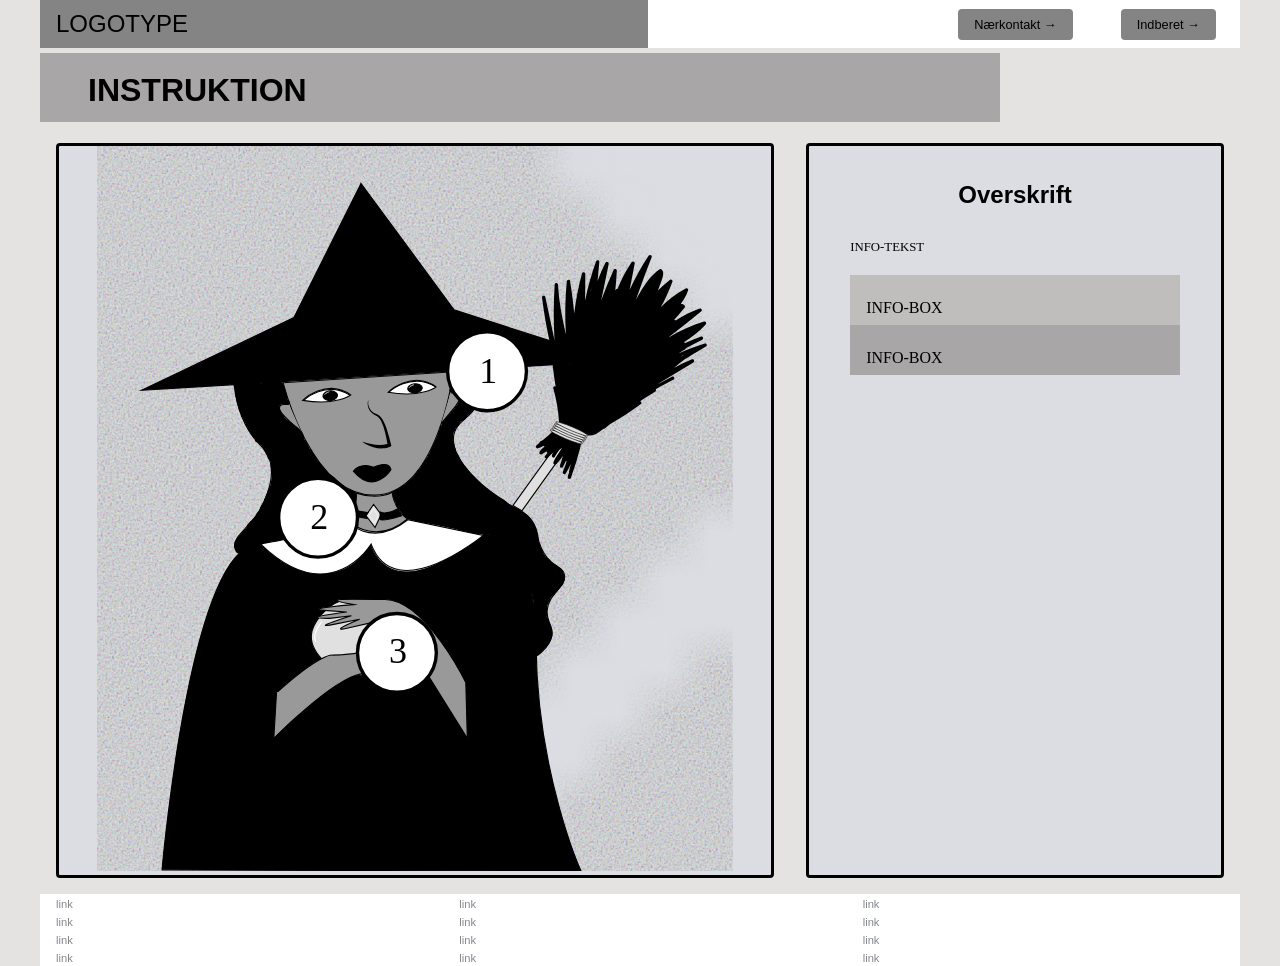
==== commit f3403aae: "infografik" ====
--- a/instruction.html
+++ b/instruction.html
@@ -29,6 +29,8 @@
       <section class="info-graphic">
         <?xml version="1.0" encoding="UTF-8"?>
         <svg
+          id="Layer_2"
+          data-name="Layer 2"
           xmlns="http://www.w3.org/2000/svg"
           xmlns:xlink="http://www.w3.org/1999/xlink"
           viewBox="0 0 632.12 643.79"
@@ -45,247 +47,223 @@
               <feComposite in="c2" in2="SourceAlpha" operator="in" />
             </filter>
           </defs>
-          <g id="Layer_2" data-name="Layer 2">
-            <image
-              width="633"
-              height="645"
-              transform="translate(-.5 -.5)"
-              xlink:href="Artboard 1-1.png"
-              style="filter: url(#AI_Static)"
-            />
-            <path
-              d="M91.5,642.65s26.04-301.04,88.58-287.74c0,0,59.23,56.2,96.73-.43,0,0,14.67,58.47,96.73-7.93,0,0,48.91-18.69,49.99,96.41s40.03,200.9,40.03,200.9l-372.05-1.2Z"
+          <image
+            width="633"
+            height="645"
+            transform="translate(-.5 -.5)"
+            xlink:href="Artboard 1-1.png"
+            style="filter: url(#AI_Static)"
+          />
+          <path
+            d="M91.5,642.65s26.04-301.04,88.58-287.74c0,0,59.23,56.2,96.73-.43,0,0,14.67,58.47,96.73-7.93,0,0,48.91-18.69,49.99,96.41s40.03,200.9,40.03,200.9l-372.05-1.2Z"
+            style="stroke: #000; stroke-miterlimit: 10"
+          />
+          <path
+            d="M177.63,353.43c1.18-.18,2.36-.36,3.52-.55,43.46-7.09,73.1-21.09,73.1-21.09,0,0,22.01,26.56,55.43,0l66.94,13.99s-77.98,64.46-99.49,7.65c0,0-36.27,59.65-98.31-.18"
+            style="fill: #fff; stroke: #000; stroke-miterlimit: 10"
+          />
+          <path
+            d="M263.9,308.18s1.49,19.55-9.51,22.99c0,0,24.72,25.45,55.02,0,0,0-11.55-7.87-13.72-23.73,0,0-11.28,7.38-31.79.74Z"
+            style="fill: #999; stroke: #000; stroke-miterlimit: 10"
+          />
+          <polygon
+            points="279.25 318.27 272.46 328.1 280.61 338.68 286.04 327.12 279.25 318.27"
+            style="fill: #e0e0e0; stroke: #000; stroke-miterlimit: 10"
+          />
+          <path
+            d="M285.09,324.99s4.46,3.02,15.34-2.66l3.81,5.92s-16.57,5.1-19.16,3.47v-6.72Z"
+            style="stroke: #000; stroke-miterlimit: 10"
+          />
+          <path
+            d="M261.84,323.45l12.42,2.04-1.8,2.61,1.09,2.71-14.46-2.73,2.76-4.63Z"
+            style="stroke: #000; stroke-miterlimit: 10"
+          />
+          <path
+            d="M198.96,210.18s25,101.08,81.38,99.73c56.38-1.35,69.83-109.44,69.83-109.44l-151.2,9.71Z"
+            style="fill: #999; stroke: #000; stroke-miterlimit: 10"
+          />
+          <path
+            d="M268.11,33.23l-59.5,119.03-135.31,64.68c27.42-1.71,54.84-3.42,82.26-5.13,75.7-4.72,151.4-9.45,227.11-14.17,36.17-2.26,72.34-4.51,108.51-6.77-46.82-15.17-93.65-30.33-140.47-45.5l-82.6-112.15Z"
+            style="stroke: #000; stroke-miterlimit: 10"
+          />
+          <path
+            d="M155.56,211.81c2.75,25.7,11.83,40.94,19.9,50.22,4.66,5.36,6.93,6.37,9.51,11.42,11.11,21.78-7,50.26-8.15,52.03-10.22,15.63-23.27,22.44-20.38,30.96,1.06,3.12,3.8,5.12,5.98,6.34"
+            style="fill: none; stroke: #000; stroke-miterlimit: 10"
+          />
+          <path
+            d="M372.79,199.3c1.93,6.44,3.56,16.06-.16,26.54-5.73,16.15-17.75,16.32-21.5,28.13-7.78,24.46,33.33,56.58,54.79,67.8,2.25,1.18,4.23,2.1,6.85,4.04,15.1,11.16,7.95,23.92,20.55,39.53,8.02,9.94,13.64,8.13,15.29,14.82,2.85,11.56-14.07,16.21-15.29,32.31-.82,10.89,6.52,13.98,3.82,23.95-2.2,8.13-9.21,13.89-14.81,17.48"
+            style="fill: none; stroke: #000; stroke-miterlimit: 10"
+          />
+          <g id="ansigt">
+            <path
+              d="M216.35,225.8s21.07-20.29,42.73-4.8c0,0-12.98,9.96-42.73,4.8Z"
+              style="fill: #fff; stroke: #000; stroke-miterlimit: 10"
+            />
+            <path
+              d="M334.93,213.87s-12.98,9.96-42.73,4.8c0,0,21.07-20.29,42.73-4.8"
+              style="fill: #fff; stroke: #000; stroke-miterlimit: 10"
+            />
+            <path
+              d="M239.17,217.56c-2.86.95-4.85,2.83-4.75,4.55.14,2.53,4.77,4.52,8.29,3.57,2.42-.66,4.9-2.87,4.48-4.92-.42-2.08-3.8-3.97-8.02-3.2Z"
               style="stroke: #000; stroke-miterlimit: 10"
             />
             <path
-              d="M177.63,353.43c1.18-.18,2.36-.36,3.52-.55,43.46-7.09,73.1-21.09,73.1-21.09,0,0,22.01,26.56,55.43,0l66.94,13.99s-77.98,64.46-99.49,7.65c0,0-36.27,59.65-98.31-.18"
-              style="fill: #fff; stroke: #000; stroke-miterlimit: 10"
-            />
-            <path
-              d="M263.9,308.18s1.49,19.55-9.51,22.99c0,0,24.72,25.45,55.02,0,0,0-11.55-7.87-13.72-23.73,0,0-11.28,7.38-31.79.74Z"
+              d="M314.41,211.33c-2.86.9-4.85,2.65-4.75,4.27.14,2.38,4.77,4.25,8.29,3.35,2.42-.62,4.9-2.69,4.48-4.62-.42-1.95-3.8-3.73-8.02-3Z"
+              style="stroke: #000; stroke-miterlimit: 10"
+            />
+            <path
+              d="M217.6,225.63s19.77-18.28,40.82-4.25"
+              style="fill: none; stroke: #000; stroke-miterlimit: 10"
+            />
+            <path
+              d="M292.47,218.92s20.22-19.09,42.19-4.9"
+              style="fill: none; stroke: #000; stroke-miterlimit: 10"
+            />
+            <path
+              d="M274.71,225.96c-.8,3.68.79,7.6,3.57,10.02,1.41,1.32,3.25,1.73,4.93,2.73,1.8,1.05,3.17,2.72,4.17,4.43,1.49,2.44,2.6,5.39,3.56,8.08,1.65,4.96,2.99,10.02,4.2,15.09-2.35,1.39-4.96,2.02-7.63,2.14-5.4.23-10.66-1.38-15.33-3.96-.9-.54-1.78-1.1-2.65-1.67l.14-.27c6.96,2.3,14.58,4.21,21.79,2.06.41-.13.91-.32,1.18-.44l-.76,1.65c-1.4-7.29-2.68-15.13-6.03-21.8-.85-1.64-1.94-3.09-3.42-4.07-1.55-1.04-3.57-1.73-4.9-3.17-2.81-2.79-4.26-7.06-3.11-10.91,0,0,.29.09.29.09h0Z"
+            />
+            <path
+              d="M261.32,288.75s6.11-8.61,17.93-3.44c0,0,13.31-6.76,15.42,1.97,0,0-15.01,23.36-33.35,1.48Z"
+              style="stroke: #000; stroke-miterlimit: 10"
+            />
+          </g>
+          <path
+            d="M347.58,219.18s15.54-1.62,3.67,12.76l-11.87,14.38"
+            style="fill: #999; stroke: #000; stroke-miterlimit: 10"
+          />
+          <path
+            d="M237.65,459.81c-4.33-3.87-14.12-12.64-13.67-24.96.3-8.33,5.14-14.15,8.63-18.35,1.65-1.98,10.96-13.18,24.29-14.14,18.55-1.33,40.82,17.47,38.89,38.35-1.49,16.11-16.88,28.09-30.79,29.63-13.87,1.54-24.02-7.55-27.34-10.53Z"
+            style="fill: #e0e0e0; stroke: #000; stroke-miterlimit: 10"
+          />
+          <path
+            d="M204.12,229.48s-17.11-2.39-2.72,11.68l14.39,14.08"
+            style="fill: #999; stroke: #000; stroke-miterlimit: 10"
+          />
+          <g id="hænder">
+            <path
+              d="M362.53,525.96l-1.36-49.56s-35.32-73.04-71.73-73.78c-36.41-.74-39.67,0-39.67,0,0,0-11.82.49,11.82,4.55,0,0-46.87,3.81-26.49,5.16l20.38,1.35s-47,6.03-15.08,5.66l19.16-2.34s-38.85,12.3-15.76,7.75l23.09-4.55s-30.02,12.3-10.19,7.75l19.83-4.55s16.3-2.09,18.07,1.97,13.45,13.16,13.45,13.16l54.48,87.43Z"
               style="fill: #999; stroke: #000; stroke-miterlimit: 10"
             />
+            <path
+              d="M193.12,485.25l-2.45,40.7s61-61.85,83.68-57.55l31.79-11.56s26.9-14.63,6.79-6.76c-20.11,7.87-22.28,6.64-22.28,6.64,0,0,52.71-22.01,22.96-12.54l-29.75,9.47s56.24-19.18,29.34-12.54l-26.9,6.64s42.79-11.93,13.04-5.78l-29.75,6.15s-.68,2.83-26.49,3.93c0,0-9.37-2.95-49.04,32.59"
+              style="fill: #999; stroke: #000; stroke-miterlimit: 10"
+            />
+          </g>
+          <path
+            d="M233.21,422.23s-9.54,11.5-5.08,18.37"
+            style="fill: none; stroke: #fff; stroke-miterlimit: 10"
+          />
+          <polygon
+            points="279.25 321.93 275.14 328.15 280.03 334.7 283.24 328.47 279.25 321.93"
+            style="fill: #e0e0e0; stroke: #fff; stroke-miterlimit: 10; stroke-width: 0.5px"
+          />
+          <path d="M346.86,312.29c-3.43,0-3.44,4.83,0,4.83s3.44-4.83,0-4.83Z" style="fill: #fff" />
+          <path
+            d="M448.43,381.67c.01-1.9-.55-3.82-1.63-5.34-1.09-1.53-2.85-2.52-4.44-3.58-1.68-1.13-3.36-2.26-5.05-3.38-1.4-1.45-2.83-2.88-4.32-4.25-.25-.23-.51-.37-.77-.49-.04-.26-.15-.49-.3-.7-.07-.63-.49-1.21-1.25-1.29-.69-1.61-1.34-3.24-1.91-4.9-.24-.7-.68-1.16-1.2-1.43-.08-.36-.13-.74-.24-1.09.09-.36.09-.76-.06-1.2-.26-.8-.68-1.41-1.28-1.93,0-.02.01-.03.01-.05.28-7.22-2.21-15.81-7.19-21.55-2.34-2.69-5.38-4.8-8.58-6.6-2.43-1.37-5.14-2.46-7.53-3.92-.87-.63-1.73-1.27-2.6-1.9-.44-.32-.91-.49-1.38-.56-1.83-2.72-5.21-4.32-7.97-6.16-3.29-2.2-6.47-4.52-9.61-6.88-3.03-2.29-6.14-4.55-9.04-6.98-2.22-1.85-3.3-4.88-6.18-6.03-.11-.04-.22-.08-.34-.1-2.04-3.81-5.28-6.9-7.73-10.48-2.16-3.15-2.67-6.95-5.45-9.63.15-.4.19-.84.06-1.31-.76-2.77-1.61-5.48-2.75-8.13-.07-2.84.39-5.71,1-8.55,1.13-.11,1.51-1.31,1.14-2.15,1.85-1.28,3.04-3.17,4.17-5.16.25-.44.53-.87.82-1.28,3.17-.48,5.04-2.88,6.13-5.55,1.14-.44,2.06-1.26,2.69-2.48.05-.09.09-.16.14-.25,1.93-1.45,3.44-3.02,4.11-5.11.32-.18.62-.44.86-.8.55-.81,1-1.65,1.41-2.5.23-.41.43-.84.61-1.29.18-.46.18-.87.09-1.23.33-.28.6-.61.72-1.04.39-1.43.46-2.81.29-4.23.32-.28.56-.63.67-1.04.22-.82.31-1.65.32-2.48.27-2.74.23-5.46-.19-8.22-.26-1.72-.64-3.41-1.18-5.08-.17-.52-.37-1.02-.56-1.53.65-.64.57-1.88-.22-2.38.63-.58.95-1.37.68-2.26-.35-1.16-1.93-2.16-3.28-1.69-1.42.5-2.45,1.41-2.94,2.58-1.15-.91-3.26-.64-4.07.55-.24,0-.48.05-.72.12-.01-.24-.02-.48-.04-.72-.08-1.19-.95-2.22-2.31-2.37-1.21-.13-2.68.53-2.93,1.73-.07.36-.14.71-.22,1.07-.42-.07-.86-.05-1.28.04-.96-1.03-2.91-1.33-3.95-.21-1.76,1.89-1.54,4.48-1.68,6.9-.78.39-.96,1.44-.56,2.15-.42.49-.47,1.26-.16,1.83-.57,2.18-1.36,4.31-2.43,6.33-.87,1.63.17,3.6,2.3,3.63,1.44.02,2.78.47,3.9,1.21.17.22.33.44.56.64.23.19.49.34.75.5.13.15.29.27.41.44.3.42.75.71,1.25.89-.24,1.43-.55,2.84-.89,4.26-.34.19-.62.51-.76.91-.16.44-.32.87-.48,1.31-.21.15-.4.31-.57.49-.34.4-.55.81-.75,1.28-.44.09-.84.34-1.04.71-.16.31-.22.63-.18.92l-1.84,1.72c-.17.16-.28.36-.35.59,0,0,0,0-.01,0-1.15,0-1.61,1.06-1.39,1.92-.19.19-.37.37-.57.56-1.38,1.34-3.25,2.9-4.19,4.64-.75.25-1.06,1.05-.92,1.76-.79.19-1.49.66-1.83,1.54-.31.82-.57,1.66-.8,2.5-.09.12-.16.26-.21.41-1.15.19-1.45,1.55-.91,2.36-.08.09-.15.17-.21.27-.2.35-.33.74-.35,1.14-.42.28-.75.7-.86,1.34-.98,5.34-4.26,9.93-6.3,14.95-.72,1.76-1.33,3.49-2.13,5.16-.91.19-1.25,1.14-1.04,1.92-.14.23-.27.45-.42.67-1.74,2.58-3.59,5.11-5.38,7.67-.31.44-.42.88-.4,1.3-.31.5-.64.98-.96,1.47-.57.17-.89.64-.98,1.16-.03,0-.07-.01-.1-.01-1.24,0-1.68,1.23-1.33,2.11-.19.08-.34.2-.47.34-.01,0-.02,0-.03,0-1.07,0-1.54.92-1.43,1.74-.93.79-1.82,1.6-2.48,2.64-.08.05-.17.11-.24.16-1.43.98-2.66,2.12-3.8,3.38-.6.66-1.2,1.32-1.75,2.01-.63.24-1.26.48-1.86.77-1.42.69-2.5,1.76-3.73,2.68-1.01.75-2.11,1.14-3.32,1.54-.7.23-1.24.57-1.65.98-1.45.07-1.74,1.85-.89,2.63,0,.07,0,.14,0,.21.14,1.37.31,2.77.71,4.1.4,1.33,1.06,2.55,1.87,3.7.01.02.03.04.04.06.09,1.38.08,3.02,1.39,3.83.12.07.25.12.38.17.04.29.12.58.29.84.27.42.67.69,1.11.88-.02.6.27,1.2.86,1.44.03.04.05.08.08.11.28.34.58.65.89.93,0,.54.24,1.08.74,1.34,0,0,0,.02,0,.02.43.93.95,1.74,1.68,2.51,1.37,1.43,3.3,2.39,5.28,2.93,1.18.33,2.46.54,3.78.67.34.48.83.86,1.46.94,9.61,1.22,18.92,3.31,28.33,5.41,2.91.65,5.83,1.19,8.78,1.61.15.58.61,1.06,1.39,1.06.39,0,.7-.13.93-.32.26.18.57.33.96.41l12.91,2.92c.67.15,1.33.02,1.89-.26.24.36.63.61,1.19.61.29,0,.52-.08.72-.2.24.21.55.35.96.35.18,0,.34-.03.48-.08,1.15.35,2.29.69,3.44,1.04,1.1.33,2.06-.08,2.67-.77,3.38.57,6.74,1.26,10.01,2.17-.44.89-.02,2.23,1.28,2.23.55,0,.94-.25,1.18-.6.12.26.28.51.51.76,1.26,1.36,2.76,2.54,4.41,3.49.02.01.04.03.05.04.12.36.34.71.72,1.03,1.99,1.71,3.77,3.57,5.39,5.54-.12.52-.07,1.1.22,1.67,1.61,3.13,3.38,6.2,5.33,9.18.73,1.11,1.44,2.28,2.27,3.36-.86.66-1.28,1.76-.54,2.93.38.55.71,1.12,1.05,1.68-.29.47-.39,1.06-.16,1.74.45,1.34,1.24,2.47,2.36,3.35-.51.74-.51,1.68-.07,2.52,1.95,3.73,3.42,7.64,4.45,11.66.11.41.3.74.54,1,0,.05,0,.1,0,.15.45,3.1.9,6.2,1.35,9.29-.96.44-1.55,1.35-1.04,2.59.33.8.66,1.59.98,2.39-.33.37-.54.85-.54,1.42-.01,2.05.33,4.06,1.02,5.97.36,4.15.03,8.34-.06,12.51-.07,2.96.04,5.89.47,8.82.33,2.25.96,4.71-.58,6.69-1.73,2.23,2.22,5.01,4.19,2.92,4.28-4.54,9.54-9.12,11.43-15,1.86-5.78-.49-11-3.55-15.97.33-.8.01-1.88-.96-2.1,0-.4-.02-.8-.01-1.2.06-2.58.66-5.12.62-7.7-.01-.81-.13-1.66-.06-2.48.69-.29.95-1.09.79-1.77.32-.36.69-.7,1-1.13.66-.9.98-1.92.97-2.93,2.85-3.28,5.98-6.34,8.85-9.65,1.04-1.21,2.19-2.56,2.63-4.07.14-.48.12-.91.02-1.31,1.01-.21,1.32-1.37.94-2.17.74-.7.59-2.17-.47-2.54Z"
+          />
+          <path
+            d="M261.44,306.03c-2.58-.73-4.84-1.43-7.03-2.94-1.81-1.25-3.4-2.75-4.96-4.24-3.3-3.14-6.55-6.39-10.83-8.47,0-.39-.13-.81-.46-1.23-.82-1.07-1.73-1.95-2.83-2.72.12-.82-.34-1.74-1.39-1.76-.46-1.56-2.01-3.16-2.97-4.17-.43-.46-.9-.88-1.39-1.28-.07-.13-.14-.26-.21-.39-1.06-1.97-2.11-3.95-3.17-5.92-.3-.57-.91-.91-1.57-1.06.66-.86.29-2.47-1.13-2.47-.2,0-.38.04-.54.1-1.25-2.58-2.5-5.15-3.74-7.73-.25-.51-.74-.84-1.32-1.02-.13-1.16-.47-2.3-1-3.36.16-.59.1-1.25-.21-1.84-2.42-4.56-7.36-7.68-11.66-10.68-1.75-1.22-3.3-2.66-4.86-4.09.05-.61-.22-1.26-.82-1.52-.15-.54-.57-.98-1.25-1.03-.66-2.03-1.57-3.96-2.7-5.8.63-.4.8-1.28.51-1.95.22-.23.46-.44.77-.58.31-.14,1.08-.3,1.83-.52,1.01.15,2.02.31,3.02.5,3.04.58,4.41-2.91,2.2-4.3-.03-.07-.08-.15-.17-.28-.14-.19-.29-.37-.45-.55-.13-.14-.3-.25-.45-.37.11-.77.03-1.63-.14-2.44-.52-2.51-1.22-4.99-2.09-7.43-.57-1.61-1.06-3.25-2.2-4.52.37-.18.74-.39,1.09-.62.67-.45.96-1.33.54-2.05-.39-.67-1.37-.99-2.05-.54-1.35.89-2.87,1.36-4.48,1.31-.74-.02-1.47-.17-2.21-.09-.99.1-1.72.5-2.33,1.25-.47-.25-.99-.32-1.51-.24-.43-.67-.84-1.36-1.21-2.08-1.26-2.46-5.91-.71-4.87,1.86.07.17.15.34.22.51-.87.19-1.6.74-1.85,1.65-.36-.5-.86-.81-1.41-.96-.11-.22-.22-.44-.33-.65-.28-.61-.55-1.22-.84-1.83-.05-.12-.11-.25-.17-.37,0,0,0,0,0,0-.09-.19-.17-.39-.27-.58-1.2-2.48-6.04-.67-4.87,1.86.05.11.11.23.16.35-.57-.06-1.13.02-1.59.29-.51-.04-1.03.05-1.49.23-.9-.43-2.04-.4-2.87.06-1.56-.64-3.8.26-3.97,1.77-.69-.1-1.42.05-1.99.4-1.44-2.09-5.77-.39-4.72,2.08.08.2.18.38.28.57,0,0,0,0,0,0,.57,1.1.53,2.36.61,3.55.11,1.49.3,2.98.55,4.46.5,2.92,1.3,5.79,2.18,8.63.78,2.51,1.4,5.24,2.88,7.51-.47.89-.05,2.27,1.26,2.27.03,0,.06,0,.09,0,.43,1.77,1,3.49,2.03,5.08.27.42.61.86.94,1.3-.5.83-.16,2.15,1,2.31.02.45.22.89.6,1.15.04.17.07.35.12.52.08.32.21.59.39.81-.08.62.11,1.29.73,1.89,1.05,1.01,1.99,1.95,2.53,3.25.52,1.24,1.01,2.29,2.24,3.11.15.1.31.17.47.26-.37.59-.34,1.33.16,1.87.93,1,2.19,1.37,3.45,1.69,0,.76.47,1.52,1.45,1.52.07,0,.13-.01.19-.02,1.13,1.53,1.74,3.22,2.59,5.01,1.06,2.24,2.8,4.21,3.34,6.62.21.93.84,1.45,1.59,1.65.11.67.52,1.22,1.08,1.59-.05,1.01-.07,2.01-.04,3.02.1,3.41,1.25,6.81.84,10.22-.04.3,0,.57.06.81-.02.09-.05.16-.06.26-.34,2.8-.84,5.57-1.48,8.32-1.69,1.36-1.99,3.35-2.52,5.39-.34,1.31-1.08,2.37-1.7,3.55-.67,1.25-1.03,2.58-1.49,3.91-.46,1.35-1.31,2.38-2.07,3.57-.63.99-1.05,2.1-1.35,3.23-.12.45-.21.92-.3,1.39-1.29.93-2.35,1.93-2.95,3.46-.22.57-.2,1.07-.03,1.5-.74.57-1.45,1.17-2.06,1.86-2.38,2.72-6.42,4.37-6.38,8.3,0,.02.01.04.01.07-2.7,2.16-4.9,4.77-6.89,7.49-2.28,3.14-5.16,6.54-3.92,10.51.48,1.54,1.44,3.83,3.12,4.6,1.76.81,3.87.01,5.53-.65,1.9-.75,3.61-1.84,5.07-3.15,2.2-.06,4.37-.67,6.19-1.83,1.05-.67,1.67-.88,2.86-1.17,1.22-.29,2.23-.87,2.83-1.91.06-.1.09-.2.13-.3.98-.03,1.94-.09,2.84-.19,2.04-.24,3.88-.79,5.59-1.65.69.23,1.44.32,2.18.28,2.08-.11,4.27-1.02,6.29-1.47,1.6-.35,3.13-.89,4.59-1.57.24.28.6.46,1.08.46.41,0,.73-.14.97-.35.68.19,1.43.15,2.03-.23,2.64-1.68,6.3-1.82,9.28-2.82,1.44-.49,2.84-1.05,4.23-1.64.23.19.54.32.92.32.77,0,1.23-.48,1.38-1.05,1.83.23,3.86-.89,5.43-1.57.27-.12.53-.25.8-.37,1.03.27,2.19.18,3.24-.18,1.37-.47,3.01-1.01,3.83-2.14.48-.01.97-.09,1.45-.26,3.26-1.14,6.49-2.37,9.73-3.56,2.73-1,5.83-1.83,7.87-3.85,2.46-.29,4.55-2.08,5.42-4.22,1.56-1.53,1.98-4.14,2.27-6.05.4-2.68.73-5.36,1.09-8.05.35-2.58,1.02-5.48-2.45-6.46Z"
+          />
+          <g id="kost">
             <polygon
-              points="279.25 318.27 272.46 328.1 280.61 338.68 286.04 327.12 279.25 318.27"
+              points="402.96 319.25 441.68 265.39 449.97 269.33 410.98 323.9 402.96 319.25"
               style="fill: #e0e0e0; stroke: #000; stroke-miterlimit: 10"
             />
             <path
-              d="M285.09,324.99s4.46,3.02,15.34-2.66l3.81,5.92s-16.57,5.1-19.16,3.47v-6.72Z"
-              style="stroke: #000; stroke-miterlimit: 10"
-            />
-            <path
-              d="M261.84,323.45l12.42,2.04-1.8,2.61,1.09,2.71-14.46-2.73,2.76-4.63Z"
-              style="stroke: #000; stroke-miterlimit: 10"
-            />
-            <path
-              d="M198.96,210.18s25,101.08,81.38,99.73c56.38-1.35,69.83-109.44,69.83-109.44l-151.2,9.71Z"
-              style="fill: #999; stroke: #000; stroke-miterlimit: 10"
-            />
-            <path
-              d="M268.11,33.23l-59.5,119.03-135.31,64.68c27.42-1.71,54.84-3.42,82.26-5.13,75.7-4.72,151.4-9.45,227.11-14.17,36.17-2.26,72.34-4.51,108.51-6.77-46.82-15.17-93.65-30.33-140.47-45.5l-82.6-112.15Z"
-              style="stroke: #000; stroke-miterlimit: 10"
-            />
-            <path
-              d="M155.56,211.81c2.75,25.7,11.83,40.94,19.9,50.22,4.66,5.36,6.93,6.37,9.51,11.42,11.11,21.78-7,50.26-8.15,52.03-10.22,15.63-23.27,22.44-20.38,30.96,1.06,3.12,3.8,5.12,5.98,6.34"
-              style="fill: none; stroke: #000; stroke-miterlimit: 10"
-            />
-            <path
-              d="M372.79,199.3c1.93,6.44,3.56,16.06-.16,26.54-5.73,16.15-17.75,16.32-21.5,28.13-7.78,24.46,33.33,56.58,54.79,67.8,2.25,1.18,4.23,2.1,6.85,4.04,15.1,11.16,7.95,23.92,20.55,39.53,8.02,9.94,13.64,8.13,15.29,14.82,2.85,11.56-14.07,16.21-15.29,32.31-.82,10.89,6.52,13.98,3.82,23.95-2.2,8.13-9.21,13.89-14.81,17.48"
-              style="fill: none; stroke: #000; stroke-miterlimit: 10"
-            />
-            <g id="ansigt">
+              d="M448.02,247.48c-1.9,2.93-3.8,5.86-5.77,8.74-1.77,2.59-3.65,5.32-5.84,7.57-1.35,1.4.69,3.41,2.12,2.12,1.14-1.02,2.18-2.12,3.44-3.01s2.5-1.6,3.81-2.3,2.71-1.23,4.1-1.8c.72-.3,1.44-.6,2.14-.94.53-.26,1.2-.81,1.75-.91-.49-.84-.97-1.67-1.46-2.51-1.41,1.57-3.1,2.81-4.49,4.41s-2.62,3.19-3.84,4.86c-2.47,3.35-4.67,6.87-6.35,10.69-.76,1.72,1.62,3.24,2.59,1.51,2.19-3.92,4.94-7.6,7.6-11.21,1.29-1.74,2.62-3.43,4.09-5.02.64-.7,1.33-1.36,1.94-2.09.43-.51.84-1.41,1.44-1.73l-2.2-.9c-.06-.16.13-.22,0,0-.05.08-.07.24-.1.34-.11.39-.26.77-.42,1.15-.25.61-.55,1.2-.82,1.8-1.18,2.61-2.51,5.13-3.94,7.61-1.41,2.46-2.91,4.85-4.42,7.25-1.49,2.36-3.28,4.77-4.39,7.34-.35.81-.18,1.51.54,2.05,1.2.9,2.36-.37,3.04-1.24,1.03-1.32,2.14-2.57,3.17-3.88,2.39-3.05,4.59-6.29,6.51-9.66l-2.74-.36c.09.36-.14.86-.23,1.21-.19.71-.36,1.41-.56,2.12-.43,1.57-.9,3.12-1.38,4.68s-.93,3.09-1.41,4.63c-.4,1.26-1.07,2.56-1.29,3.86-.26,1.6,1.81,2.7,2.74,1.16,1.13-1.88,1.9-3.93,2.74-5.95.94-2.25,1.96-4.46,3.01-6.66,1-2.09,2.02-4.17,3.05-6.26.84-1.71,1.65-3.91,3.03-5.24l-2.36-.3c-.21-.47-.12.24-.16.53-.07.45-.18.9-.29,1.34-.24,1-.47,2-.73,3-.73,2.74-1.67,5.41-2.64,8.06-.95,2.6-1.87,5.2-2.82,7.8s-1.84,5.28-2.92,7.82c-.73,1.72,1.68,3.27,2.59,1.51.71-1.36,1.6-2.61,2.31-3.97.75-1.44,1.47-2.9,2.27-4.31s1.56-2.77,2.34-4.16c.33-.59.66-1.18,1-1.77.14-.24.33-.5.45-.75.27-.58.55-.14-.3-.17l-1.5-1.5c.09,1.53-.57,3.02-.98,4.47-.45,1.61-.87,3.23-1.31,4.84-.35,1.28-.66,2.56-.97,3.85-.21.87-.57,1.94-.3,2.83.35,1.21,2.11,1.51,2.74.36,1.61-2.92,2.3-6.19,3.15-9.38.49-1.84,1.08-3.66,1.61-5.49s.84-3.64,1.47-5.4l-2.89-.8c-1.64,8.32-4.73,16.35-7.27,24.41l2.89.8c1.42-5.24,3.21-10.39,4.7-15.61.74-2.59,1.49-5.17,2.22-7.76.38-1.33.76-2.66,1.11-4,.19-.71.37-1.42.56-2.14.08-.3.15-1.19.3-1.34l-2.51-1.46c-.63,3.56-1.71,7.05-2.65,10.53-.45,1.67-.94,3.33-1.41,4.99s-.78,3.61-1.58,5.16l2.74.36c-.31-1.25-.06-2.63,0-3.9.08-1.63.1-3.26.14-4.9s.07-3.21.09-4.81c.02-1.2.27-2.57-.08-3.75-.23-.77-1.05-1.27-1.85-1.05-1.06.3-1.67,1.5-2.2,2.37-.76,1.26-1.33,2.63-1.9,3.99-.65,1.54-1.25,3.1-1.95,4.61-.13.28-.26.57-.4.84-.07.13-.14.27-.21.4-.39.64.23.88,1.86.72-.09.15,0-.1.02-.21.04-.17.04-.35.06-.53.92-5.96,3.07-11.59,4.53-17.4.26-1.03-.48-1.79-1.45-1.9-1.18-.14-2.2.78-3,1.52-1.19,1.1-2.39,2.17-3.61,3.23-1.31,1.14-2.62,2.29-3.94,3.42-1.05.9-2.43,2.5-3.82,2.8l1.16.15c.48.98.64,1.12.49.42.05.06.05.1,0,.11.02-.29.13-.59.21-.87.2-.71.47-1.41.73-2.1.62-1.62,1.24-3.24,1.97-4.81,1.78-3.83,3.93-7.49,6.75-10.65.47-.53.55-1.19.23-1.82-.67-1.31-2.12-.73-3-.09-.65.48-1.66,1.09-2.07,1.82-.71,1.27.75,2.88,2.05,2.05.03-.02.06-.04.09-.06l-1.82-2.36c-1.48,1.16-3.03,2.24-4.67,3.16-.81.45-1.63.88-2.47,1.27-.4.19-1.58.89-1.87.87l1.06.44-.16-.13.39,1.46c.55-1.79,2.31-3.17,3.6-4.44.69-.68,1.37-1.37,2.06-2.04.46-.45,1.3-1.51,1.94-1.64l-1.85-1.85c-.32,1.04-1.31,2.16-1.94,3.04-1.22,1.71-2.56,3.32-3.96,4.88s-2.88,3.1-4.34,4.64c-.78.82-1.56,1.64-2.35,2.45-.24.24-.47.49-.7.73-.14.16-.29.31-.43.46-.32.24-.3.28.04.14l1.3,2.26c1.55-3.58,4.08-6.91,6.56-9.9,1.21-1.46,2.49-2.85,3.86-4.17.73-.71,1.49-1.41,2.29-2.03.42-.33,1.54-1.39,2.07-1.28l-1.05-1.85c-.64,2.75-2.84,4.93-4.58,7.05s-3.35,4.63-5.59,6.31c.75.43,1.5.86,2.26,1.3,0,.36.01-.05.07-.17.14-.29.29-.58.45-.86.32-.56.67-1.11,1.02-1.65.95-1.43,1.9-2.86,2.88-4.28,1.44-2.07,2.89-4.14,4.43-6.14.74-.97,1.51-1.91,2.34-2.81.4-.44.82-.86,1.24-1.28l.66-.65c.38-.38.3-.41-.26-.11l-1.06-.44.03.04-.15-1.16c-.91,2.86-2.73,5.26-4.26,7.81-.99,1.66,1.6,3.17,2.59,1.51.95-1.6,2.03-3.12,2.92-4.75.68-1.22,2.16-3.52,1.49-4.93-1.76-3.72-6.53,3.2-7.61,4.58-2.62,3.37-5.03,6.91-7.4,10.46-.91,1.36-2.38,3.11-2.38,4.83,0,1.04,1.31,2,2.26,1.3,2.6-1.94,4.41-4.62,6.46-7.1s4.35-4.92,5.08-8.05c.18-.75-.23-1.68-1.05-1.85-2.07-.42-3.82,1.09-5.32,2.32-1.8,1.47-3.44,3.17-4.96,4.92-2.98,3.43-6.07,7.33-7.89,11.52-.47,1.09.09,2.14,1.3,2.26.82.08,1.52-.48,2.08-1.02.8-.77,1.54-1.61,2.31-2.41,1.76-1.83,3.52-3.67,5.23-5.55,1.57-1.74,3.07-3.54,4.45-5.44.91-1.25,2.05-2.63,2.51-4.12.36-1.15-.77-2.07-1.85-1.85-.97.2-1.75,1.02-2.46,1.66-.99.89-1.91,1.86-2.86,2.79-1.72,1.68-3.65,3.4-4.38,5.76-.14.47,0,1.14.39,1.46.83.68,1.62.69,2.56.25,1.1-.52,2.21-1.01,3.28-1.57,2.32-1.2,4.45-2.67,6.5-4.29,1.32-1.04-.47-3.4-1.82-2.36-.03.02-.05.04-.09.06l2.05,2.05c-.2.35-.2.22.06.03.23-.17.43-.37.65-.55.17-.14.35-.26.52-.4.55-.43.22.03-.47-.17l-.9-.69.02.04c.08-.61.16-1.21.23-1.82-2.78,3.12-4.99,6.66-6.81,10.41-.9,1.85-1.66,3.74-2.4,5.66-.46,1.2-.99,2.41-1.22,3.69s0,3.01,1.64,3.06c.88.03,1.72-.58,2.38-1.08.89-.68,1.77-1.37,2.63-2.09,1.69-1.43,3.35-2.89,5.01-4.34.79-.69,1.6-1.37,2.37-2.09.34-.31,1.14-1.36,1.59-1.31l-1.45-1.9c-.94,3.76-2.31,7.4-3.19,11.18-.39,1.66-.72,3.34-1.08,5.01-.21.94-.48,1.95-.42,2.92.07,1.18.96,2.23,2.23,1.9,1.4-.36,1.96-2.19,2.47-3.35.77-1.74,1.44-3.53,2.21-5.26.33-.74.67-1.47,1.07-2.17.17-.3.36-.59.54-.88.11-.19.23-.37.36-.55.25-.22.15-.19-.29.1l-1.85-1.05c.12.41.03.89.01,1.32-.04.78-.04,1.57-.05,2.35-.03,1.68-.07,3.37-.11,5.05-.04,1.5-.05,3.01-.15,4.51-.09,1.38-.2,2.76.13,4.12.3,1.22,2.15,1.51,2.74.36.8-1.55,1.15-3.32,1.63-4.99.52-1.81,1.05-3.61,1.55-5.42.98-3.63,2.12-7.29,2.77-11,.25-1.4-1.38-2.6-2.51-1.46-.8.81-.86,1.84-1.13,2.9-.37,1.42-.74,2.84-1.14,4.26-.79,2.82-1.62,5.64-2.42,8.46-1.57,5.54-3.46,11-4.97,16.56-.51,1.87,2.31,2.63,2.89.8,2.55-8.07,5.63-16.09,7.27-24.41.37-1.9-2.24-2.62-2.89-.8-.6,1.69-.92,3.45-1.41,5.17s-1.06,3.5-1.55,5.26c-.84,3.07-1.42,6.31-2.97,9.12l2.74.36c.09.29.14-.52.18-.72.08-.35.17-.7.25-1.05.37-1.59.8-3.15,1.22-4.72.39-1.45.76-2.9,1.19-4.34s.92-2.84.83-4.35c-.05-.83-.65-1.48-1.5-1.5-1.34-.03-2.08,1.28-2.67,2.28-.9,1.54-1.74,3.12-2.62,4.67s-1.79,3.22-2.63,4.86-1.89,3.17-2.74,4.8l2.59,1.51c2.38-5.61,4.29-11.48,6.37-17.22,1.04-2.88,2.01-5.79,2.71-8.78.41-1.74,1.27-3.86.49-5.59-.41-.91-1.73-.92-2.36-.3-1.48,1.44-2.4,3.62-3.3,5.45-1.03,2.07-2.04,4.14-3.04,6.23-1.05,2.19-2.06,4.4-3.02,6.63-.93,2.16-1.71,4.39-2.93,6.41l2.74,1.16c.23-1.38.94-2.76,1.36-4.1.55-1.76,1.08-3.52,1.61-5.29.5-1.63.98-3.26,1.4-4.91.31-1.22.81-2.53.49-3.8-.32-1.25-2.11-1.47-2.74-.36-1.55,2.72-3.31,5.32-5.14,7.85-.88,1.21-1.82,2.37-2.78,3.51-.42.5-.85,1-1.26,1.52-.14.18-.29.36-.42.55-.17.25-.52.26-.08.2l1.16.15-.1-.07.54,2.05c.57-1.32,1.4-2.47,2.15-3.69.84-1.35,1.64-2.72,2.49-4.06,1.67-2.65,3.31-5.3,4.84-8.03,1.3-2.32,2.45-4.69,3.57-7.09.6-1.31,1.92-3.44,1.34-4.94-.35-.92-1.28-1.39-2.2-.9-.74.4-1.22,1.1-1.71,1.75-.6.79-1.3,1.49-1.98,2.22-1.53,1.65-2.93,3.38-4.28,5.17-2.88,3.84-5.83,7.78-8.18,11.97l2.59,1.51c1.63-3.69,3.74-7.11,6.11-10.37,1.23-1.69,2.52-3.34,3.91-4.91,1.3-1.47,2.89-2.62,4.2-4.08,1.03-1.15.02-2.8-1.46-2.51-.71.14-1.27.62-1.91.94-.71.36-1.44.69-2.18.99-1.56.63-3.12,1.23-4.61,2.02-2.97,1.58-5.37,3.54-7.86,5.78l2.12,2.12c2.25-2.32,4.21-5.14,6.04-7.79,2.07-3.01,4.05-6.07,6.04-9.13,1.06-1.62-1.54-3.13-2.59-1.51h0Z"
+            />
+            <path
+              d="M573.32,175.32c-7.84,2.39-15.44,5.39-22.9,8.73-.04-.04-.09-.08-.14-.11,1.81-1.07,3.62-2.14,5.45-3.17.49-.28.71-.72.73-1.16,4.83-2.69,9.72-5.26,14.69-7.69,1.51-.74.45-3.32-1.16-2.74-4.91,1.76-9.7,3.79-14.4,5.99-.05-.4-.24-.79-.53-1.05,2.92-1.95,5.79-3.97,8.56-6.12,3.76-2.92,7.32-6.08,10.55-9.58.98-1.07.03-2.95-1.46-2.51-10.84,3.2-21.01,8.04-30.75,13.68-.22.09-.44.19-.66.28,5.46-4.34,10.91-8.68,16.36-13.02,4.21-3.35,8.42-6.7,12.63-10.05,1.17-.93-.09-2.99-1.46-2.51-7.57,2.66-14.65,6.3-21.35,10.57-.38-.37-.96-.51-1.6-.16,3.26-3.59,6.43-7.25,9.47-11.04.53-.66.59-1.46,0-2.12-.97-1.07-2.12-1.38-3.32-1.26,2.71-3.76,5.02-7.79,6.54-12.18.46-1.32-1.12-2.25-2.2-1.69-8.4,4.31-15.71,10.17-22.25,16.84,1.74-3.11,3.4-6.27,4.94-9.49,2.1-4.37,3.99-8.83,5.63-13.39.42-1.16-1.17-2.48-2.2-1.69-3.83,2.92-7.4,6.14-10.73,9.57.64-1.66,1.27-3.32,1.87-4.99.86-2.42,1.77-4.86,2.43-7.34.58-2.16.67-4.49-.97-6.21-.43-.45-1.29-.61-1.82-.23-7.5,5.25-12.82,12.78-17.41,20.58-1.23,2.09-2.41,4.2-3.56,6.32-.01-.04-.04-.08-.05-.12,2.49-7.07,5.02-14.13,7.64-21.15,2.05-5.49,4.15-10.96,6.28-16.42.65-1.66-1.85-2.5-2.74-1.16-6.4,9.67-12.04,19.84-16.89,30.37.52-2.52,1.03-5.04,1.53-7.56,1.05-5.33,2.05-10.67,3.03-16.01.31-1.68-1.75-2.58-2.74-1.16-5.16,7.45-9.25,15.51-12.57,23.89-.48-.11-.99-.02-1.33.39-.21.26-.4.53-.59.8.6-5.87,1.07-11.76,1.4-17.65.08-1.43-2.18-2.12-2.8-.76-4.08,8.96-7.78,18.08-11.12,27.33,1.12-5.31,2.23-10.62,3.32-15.94,1.13-5.51,2.24-11.02,3.33-16.54.31-1.57-1.93-2.77-2.74-1.16-2.68,5.33-5.05,10.8-7.12,16.39.04-.43.08-.86.13-1.29.49-5.23.96-10.45,1.43-15.68.16-1.79-2.41-1.89-2.95-.4-4.01,11.04-7.18,22.37-9.51,33.87-.07.18-.15.36-.22.54.06-3.1.12-6.19.15-9.29.05-4.72.08-9.44.07-14.15,0-1.69-2.5-2.04-2.95-.4-3.2,11.7-5.5,23.64-6.89,35.69-.43-4.67-.93-9.33-1.51-13.98-.63-5.01-1.34-10.01-2.15-15-.29-1.79-2.8-1.16-2.95.4-1.48,15.62-1.73,31.36-.73,47.02-2.31-9.83-4.35-19.73-5.67-29.75-.63-4.78-1.09-9.58-1.35-14.39-.11-1.93-2.88-1.93-3,0-1.01,16.43-1.05,32.91-.11,49.34-2.73-12.84-5.46-25.68-8.2-38.52-.35-1.62-3.16-1.29-2.95.4.02.13.04.27.05.4,0,0,0,0,0,0,0,0,0,0,0,0,1.78,13.82,4.17,27.55,7.21,41.14,1.64,12.53,2.73,25.14,4.88,37.59-1.02-.46-2.5.31-2.1,1.71,2.75,9.6,4.47,19.45,5.1,29.42.1,1.62,2.52,2.12,2.95.4.11-.46.26-.89.43-1.32l.04.22c.24,1.46,1.95,1.32,2.63.33.03.01.07.01.1.03.2.55.43,1.08.72,1.6,0,.12.02.23.04.35-.44,0-.89.01-1.34.04-1.57.09-1.94,1.91-.76,2.8,5.22,3.9,11.53,6.09,18.01,6.41.78.64,1.7,1.12,2.68,1.38,2.11.55,4.2.12,6.09-.78.33.07.68.03,1-.18,2.4-1.51,4.75-3.11,7.07-4.75.35,0,.71-.1,1.05-.37,1.5-1.23,3-2.46,4.51-3.69,9.43-5.32,18.52-11.24,27.19-17.73.61-.45.93-1.13.61-1.87-.17-.39-.55-.75-.99-.89,1.28-.84,2.57-1.68,3.86-2.51,2.48-1.48,4.95-2.98,7.4-4.5.18-.11.32-.25.43-.39.57-.35,1.13-.7,1.7-1.04.87-.52.88-1.44.45-2.08,2.51-1.42,5.02-2.83,7.54-4.21,2.79-1.44,5.56-2.93,8.3-4.48,1.69-.95.19-3.49-1.51-2.59-2.78,1.47-5.55,2.97-8.31,4.48-1.39.72-2.79,1.42-4.2,2.12,10.54-6.41,21.09-12.81,31.63-19.22,1.39-.84.47-3.41-1.16-2.74-5.54,2.27-10.92,4.84-16.2,7.6,3.25-2.49,6.46-5.03,9.65-7.61,2.05-1.27,4.08-2.54,6.14-3.79,4.23-2.55,8.48-5.07,12.76-7.54,1.45-.84.49-3.24-1.16-2.74ZM446.15,192.11c-.74-4.65-1.3-9.33-1.67-14.04l.79,1.12,1.7,2.43c-.56.2-1,.66-.93,1.35.14,1.23.29,2.46.45,3.68-.09.24-.13.5-.09.8.24,1.74.47,3.48.71,5.21-.25-.31-.59-.51-.95-.56ZM454,190.4c-.11,1.24-.21,2.49-.32,3.73-.46-1.49-.92-2.98-1.38-4.47-.04-.47-.07-.95-.11-1.42.03,0,.06.02.1.02.36.58,1.09.8,1.73.65,0,.5-.01,1-.02,1.49ZM471.53,192.2s0,.01,0,.02c0-.19,0-.38,0-.57,0-.25-.05-.46-.13-.64.21,0,.42-.03.62-.11-.16.44-.33.87-.49,1.3ZM472.24,128.46c-.07.15-.13.29-.19.44-.03-.01-.06-.03-.09-.04.2-.84.42-1.68.63-2.52-.12.71-.24,1.41-.35,2.12ZM552.02,186.88s.05-.04.08-.05c.2-.13.34-.29.45-.45.81-.36,1.61-.72,2.42-1.07-.99.51-1.98,1.04-2.95,1.57Z"
+            />
+            <ellipse
+              cx="450.25"
+              cy="258.26"
+              rx="1.67"
+              ry="15.57"
+              transform="translate(37.09 572.46) rotate(-67.09)"
+              style="fill: #e0e0e0; stroke: #000; stroke-miterlimit: 10; stroke-width: 0.5px"
+            />
+            <ellipse
+              cx="451.78"
+              cy="256.51"
+              rx="1.67"
+              ry="15.57"
+              transform="translate(39.64 572.8) rotate(-67.09)"
+              style="fill: #e0e0e0; stroke: #000; stroke-miterlimit: 10; stroke-width: 0.5px"
+            />
+            <ellipse
+              cx="453.1"
+              cy="254.88"
+              rx="1.67"
+              ry="15.57"
+              transform="translate(41.94 573.02) rotate(-67.09)"
+              style="fill: #e0e0e0; stroke: #000; stroke-miterlimit: 10; stroke-width: 0.5px"
+            />
+            <ellipse
+              cx="454.08"
+              cy="252.99"
+              rx="1.67"
+              ry="15.57"
+              transform="translate(44.28 572.77) rotate(-67.09)"
+              style="fill: #e0e0e0; stroke: #000; stroke-miterlimit: 10; stroke-width: 0.5px"
+            />
+            <ellipse
+              cx="455.31"
+              cy="251.12"
+              rx="1.67"
+              ry="15.57"
+              transform="translate(46.75 572.76) rotate(-67.09)"
+              style="fill: #e0e0e0; stroke: #000; stroke-miterlimit: 10; stroke-width: 0.5px"
+            />
+            <g>
               <path
-                d="M216.35,225.8s21.07-20.29,42.73-4.8c0,0-12.98,9.96-42.73,4.8Z"
-                style="fill: #fff; stroke: #000; stroke-miterlimit: 10"
+                d="M461.06,270.32c.03.07.05.15,0,.01,0-.01,0-.02-.01-.04,0-.02-.02-.03-.03-.05,0,0,.02.03.02.04-.04-.11-.08-.22-.11-.34-.04-.13-.07-.26-.09-.39,0-.03-.01-.05-.01-.08,0,0,0,0,0-.01-.02-.27-.02-.53,0-.8,0-.03,0-.06,0-.1-.01.08-.03.14,0,0,0,0,0,0,0,0,0-.03.01-.07,0-.1,0,.02,0,.06,0,.1.03-.15.06-.29.1-.44.03-.12.07-.24.12-.36.01-.03.04-.1.05-.12.21-.42.44-.81.44-1.3,0-.85-.66-1.52-1.14-2.16-.24-.32-.49-.58-.9-.69-.36-.1-.84-.05-1.16.15-.62.4-1.04,1.38-.54,2.05.19.25.37.5.56.76-.21.47-.38.95-.46,1.46-.21,1.4-.03,2.74.6,4.02.35.71,1.4.96,2.05.54.72-.47.91-1.3.54-2.05-.02-.03-.03-.07-.05-.11Z"
               />
-              <path
-                d="M334.93,213.87s-12.98,9.96-42.73,4.8c0,0,21.07-20.29,42.73-4.8"
-                style="fill: #fff; stroke: #000; stroke-miterlimit: 10"
-              />
-              <path
-                d="M239.17,217.56c-2.86.95-4.85,2.83-4.75,4.55.14,2.53,4.77,4.52,8.29,3.57,2.42-.66,4.9-2.87,4.48-4.92-.42-2.08-3.8-3.97-8.02-3.2Z"
-                style="stroke: #000; stroke-miterlimit: 10"
-              />
-              <path
-                d="M314.41,211.33c-2.86.9-4.85,2.65-4.75,4.27.14,2.38,4.77,4.25,8.29,3.35,2.42-.62,4.9-2.69,4.48-4.62-.42-1.95-3.8-3.73-8.02-3Z"
-                style="stroke: #000; stroke-miterlimit: 10"
-              />
-              <path
-                d="M217.6,225.63s19.77-18.28,40.82-4.25"
-                style="fill: none; stroke: #000; stroke-miterlimit: 10"
-              />
-              <path
-                d="M292.47,218.92s20.22-19.09,42.19-4.9"
-                style="fill: none; stroke: #000; stroke-miterlimit: 10"
-              />
-              <path
-                d="M274.71,225.96c-.8,3.68.79,7.6,3.57,10.02,1.41,1.32,3.25,1.73,4.93,2.73,1.8,1.05,3.17,2.72,4.17,4.43,1.49,2.44,2.6,5.39,3.56,8.08,1.65,4.96,2.99,10.02,4.2,15.09-2.35,1.39-4.96,2.02-7.63,2.14-5.4.23-10.66-1.38-15.33-3.96-.9-.54-1.78-1.1-2.65-1.67l.14-.27c6.96,2.3,14.58,4.21,21.79,2.06.41-.13.91-.32,1.18-.44l-.76,1.65c-1.4-7.29-2.68-15.13-6.03-21.8-.85-1.64-1.94-3.09-3.42-4.07-1.55-1.04-3.57-1.73-4.9-3.17-2.81-2.79-4.26-7.06-3.11-10.91,0,0,.29.09.29.09h0Z"
-              />
-              <path
-                d="M261.32,288.75s6.11-8.61,17.93-3.44c0,0,13.31-6.76,15.42,1.97,0,0-15.01,23.36-33.35,1.48Z"
-                style="stroke: #000; stroke-miterlimit: 10"
-              />
+              <path d="M461.06,270.32s0-.02-.01-.03c0,0,0,0,0,0,0,0,0,.01.01.02Z" />
             </g>
-            <path
-              d="M347.58,219.18s15.54-1.62,3.67,12.76l-11.87,14.38"
-              style="fill: #999; stroke: #000; stroke-miterlimit: 10"
-            />
-            <path
-              d="M237.65,459.81c-4.33-3.87-14.12-12.64-13.67-24.96.3-8.33,5.14-14.15,8.63-18.35,1.65-1.98,10.96-13.18,24.29-14.14,18.55-1.33,40.82,17.47,38.89,38.35-1.49,16.11-16.88,28.09-30.79,29.63-13.87,1.54-24.02-7.55-27.34-10.53Z"
-              style="fill: #e0e0e0; stroke: #000; stroke-miterlimit: 10"
-            />
-            <path
-              d="M204.12,229.48s-17.11-2.39-2.72,11.68l14.39,14.08"
-              style="fill: #999; stroke: #000; stroke-miterlimit: 10"
-            />
-            <g id="hænder">
-              <path
-                d="M362.53,525.96l-1.36-49.56s-35.32-73.04-71.73-73.78c-36.41-.74-39.67,0-39.67,0,0,0-11.82.49,11.82,4.55,0,0-46.87,3.81-26.49,5.16l20.38,1.35s-47,6.03-15.08,5.66l19.16-2.34s-38.85,12.3-15.76,7.75l23.09-4.55s-30.02,12.3-10.19,7.75l19.83-4.55s16.3-2.09,18.07,1.97,13.45,13.16,13.45,13.16l54.48,87.43Z"
-                style="fill: #999; stroke: #000; stroke-miterlimit: 10"
-              />
-              <path
-                d="M193.12,485.25l-2.45,40.7s61-61.85,83.68-57.55l31.79-11.56s26.9-14.63,6.79-6.76c-20.11,7.87-22.28,6.64-22.28,6.64,0,0,52.71-22.01,22.96-12.54l-29.75,9.47s56.24-19.18,29.34-12.54l-26.9,6.64s42.79-11.93,13.04-5.78l-29.75,6.15s-.68,2.83-26.49,3.93c0,0-9.37-2.95-49.04,32.59"
-                style="fill: #999; stroke: #000; stroke-miterlimit: 10"
-              />
-            </g>
-            <path
-              d="M233.21,422.23s-9.54,11.5-5.08,18.37"
-              style="fill: none; stroke: #fff; stroke-miterlimit: 10"
-            />
-            <polygon
-              points="279.25 321.93 275.14 328.15 280.03 334.7 283.24 328.47 279.25 321.93"
-              style="fill: #e0e0e0; stroke: #fff; stroke-miterlimit: 10; stroke-width: 0.5px"
-            />
-            <path
-              d="M346.86,312.29c-3.43,0-3.44,4.83,0,4.83s3.44-4.83,0-4.83Z"
-              style="fill: #fff"
-            />
-            <path
-              d="M448.43,381.67c.01-1.9-.55-3.82-1.63-5.34-1.09-1.53-2.85-2.52-4.44-3.58-1.68-1.13-3.36-2.26-5.05-3.38-1.4-1.45-2.83-2.88-4.32-4.25-.25-.23-.51-.37-.77-.49-.04-.26-.15-.49-.3-.7-.07-.63-.49-1.21-1.25-1.29-.69-1.61-1.34-3.24-1.91-4.9-.24-.7-.68-1.16-1.2-1.43-.08-.36-.13-.74-.24-1.09.09-.36.09-.76-.06-1.2-.26-.8-.68-1.41-1.28-1.93,0-.02.01-.03.01-.05.28-7.22-2.21-15.81-7.19-21.55-2.34-2.69-5.38-4.8-8.58-6.6-2.43-1.37-5.14-2.46-7.53-3.92-.87-.63-1.73-1.27-2.6-1.9-.44-.32-.91-.49-1.38-.56-1.83-2.72-5.21-4.32-7.97-6.16-3.29-2.2-6.47-4.52-9.61-6.88-3.03-2.29-6.14-4.55-9.04-6.98-2.22-1.85-3.3-4.88-6.18-6.03-.11-.04-.22-.08-.34-.1-2.04-3.81-5.28-6.9-7.73-10.48-2.16-3.15-2.67-6.95-5.45-9.63.15-.4.19-.84.06-1.31-.76-2.77-1.61-5.48-2.75-8.13-.07-2.84.39-5.71,1-8.55,1.13-.11,1.51-1.31,1.14-2.15,1.85-1.28,3.04-3.17,4.17-5.16.25-.44.53-.87.82-1.28,3.17-.48,5.04-2.88,6.13-5.55,1.14-.44,2.06-1.26,2.69-2.48.05-.09.09-.16.14-.25,1.93-1.45,3.44-3.02,4.11-5.11.32-.18.62-.44.86-.8.55-.81,1-1.65,1.41-2.5.23-.41.43-.84.61-1.29.18-.46.18-.87.09-1.23.33-.28.6-.61.72-1.04.39-1.43.46-2.81.29-4.23.32-.28.56-.63.67-1.04.22-.82.31-1.65.32-2.48.27-2.74.23-5.46-.19-8.22-.26-1.72-.64-3.41-1.18-5.08-.17-.52-.37-1.02-.56-1.53.65-.64.57-1.88-.22-2.38.63-.58.95-1.37.68-2.26-.35-1.16-1.93-2.16-3.28-1.69-1.42.5-2.45,1.41-2.94,2.58-1.15-.91-3.26-.64-4.07.55-.24,0-.48.05-.72.12-.01-.24-.02-.48-.04-.72-.08-1.19-.95-2.22-2.31-2.37-1.21-.13-2.68.53-2.93,1.73-.07.36-.14.71-.22,1.07-.42-.07-.86-.05-1.28.04-.96-1.03-2.91-1.33-3.95-.21-1.76,1.89-1.54,4.48-1.68,6.9-.78.39-.96,1.44-.56,2.15-.42.49-.47,1.26-.16,1.83-.57,2.18-1.36,4.31-2.43,6.33-.87,1.63.17,3.6,2.3,3.63,1.44.02,2.78.47,3.9,1.21.17.22.33.44.56.64.23.19.49.34.75.5.13.15.29.27.41.44.3.42.75.71,1.25.89-.24,1.43-.55,2.84-.89,4.26-.34.19-.62.51-.76.91-.16.44-.32.87-.48,1.31-.21.15-.4.31-.57.49-.34.4-.55.81-.75,1.28-.44.09-.84.34-1.04.71-.16.31-.22.63-.18.92l-1.84,1.72c-.17.16-.28.36-.35.59,0,0,0,0-.01,0-1.15,0-1.61,1.06-1.39,1.92-.19.19-.37.37-.57.56-1.38,1.34-3.25,2.9-4.19,4.64-.75.25-1.06,1.05-.92,1.76-.79.19-1.49.66-1.83,1.54-.31.82-.57,1.66-.8,2.5-.09.12-.16.26-.21.41-1.15.19-1.45,1.55-.91,2.36-.08.09-.15.17-.21.27-.2.35-.33.74-.35,1.14-.42.28-.75.7-.86,1.34-.98,5.34-4.26,9.93-6.3,14.95-.72,1.76-1.33,3.49-2.13,5.16-.91.19-1.25,1.14-1.04,1.92-.14.23-.27.45-.42.67-1.74,2.58-3.59,5.11-5.38,7.67-.31.44-.42.88-.4,1.3-.31.5-.64.98-.96,1.47-.57.17-.89.64-.98,1.16-.03,0-.07-.01-.1-.01-1.24,0-1.68,1.23-1.33,2.11-.19.08-.34.2-.47.34-.01,0-.02,0-.03,0-1.07,0-1.54.92-1.43,1.74-.93.79-1.82,1.6-2.48,2.64-.08.05-.17.11-.24.16-1.43.98-2.66,2.12-3.8,3.38-.6.66-1.2,1.32-1.75,2.01-.63.24-1.26.48-1.86.77-1.42.69-2.5,1.76-3.73,2.68-1.01.75-2.11,1.14-3.32,1.54-.7.23-1.24.57-1.65.98-1.45.07-1.74,1.85-.89,2.63,0,.07,0,.14,0,.21.14,1.37.31,2.77.71,4.1.4,1.33,1.06,2.55,1.87,3.7.01.02.03.04.04.06.09,1.38.08,3.02,1.39,3.83.12.07.25.12.38.17.04.29.12.58.29.84.27.42.67.69,1.11.88-.02.6.27,1.2.86,1.44.03.04.05.08.08.11.28.34.58.65.89.93,0,.54.24,1.08.74,1.34,0,0,0,.02,0,.02.43.93.95,1.74,1.68,2.51,1.37,1.43,3.3,2.39,5.28,2.93,1.18.33,2.46.54,3.78.67.34.48.83.86,1.46.94,9.61,1.22,18.92,3.31,28.33,5.41,2.91.65,5.83,1.19,8.78,1.61.15.58.61,1.06,1.39,1.06.39,0,.7-.13.93-.32.26.18.57.33.96.41l12.91,2.92c.67.15,1.33.02,1.89-.26.24.36.63.61,1.19.61.29,0,.52-.08.72-.2.24.21.55.35.96.35.18,0,.34-.03.48-.08,1.15.35,2.29.69,3.44,1.04,1.1.33,2.06-.08,2.67-.77,3.38.57,6.74,1.26,10.01,2.17-.44.89-.02,2.23,1.28,2.23.55,0,.94-.25,1.18-.6.12.26.28.51.51.76,1.26,1.36,2.76,2.54,4.41,3.49.02.01.04.03.05.04.12.36.34.71.72,1.03,1.99,1.71,3.77,3.57,5.39,5.54-.12.52-.07,1.1.22,1.67,1.61,3.13,3.38,6.2,5.33,9.18.73,1.11,1.44,2.28,2.27,3.36-.86.66-1.28,1.76-.54,2.93.38.55.71,1.12,1.05,1.68-.29.47-.39,1.06-.16,1.74.45,1.34,1.24,2.47,2.36,3.35-.51.74-.51,1.68-.07,2.52,1.95,3.73,3.42,7.64,4.45,11.66.11.41.3.74.54,1,0,.05,0,.1,0,.15.45,3.1.9,6.2,1.35,9.29-.96.44-1.55,1.35-1.04,2.59.33.8.66,1.59.98,2.39-.33.37-.54.85-.54,1.42-.01,2.05.33,4.06,1.02,5.97.36,4.15.03,8.34-.06,12.51-.07,2.96.04,5.89.47,8.82.33,2.25.96,4.71-.58,6.69-1.73,2.23,2.22,5.01,4.19,2.92,4.28-4.54,9.54-9.12,11.43-15,1.86-5.78-.49-11-3.55-15.97.33-.8.01-1.88-.96-2.1,0-.4-.02-.8-.01-1.2.06-2.58.66-5.12.62-7.7-.01-.81-.13-1.66-.06-2.48.69-.29.95-1.09.79-1.77.32-.36.69-.7,1-1.13.66-.9.98-1.92.97-2.93,2.85-3.28,5.98-6.34,8.85-9.65,1.04-1.21,2.19-2.56,2.63-4.07.14-.48.12-.91.02-1.31,1.01-.21,1.32-1.37.94-2.17.74-.7.59-2.17-.47-2.54Z"
-            />
-            <path
-              d="M261.44,306.03c-2.58-.73-4.84-1.43-7.03-2.94-1.81-1.25-3.4-2.75-4.96-4.24-3.3-3.14-6.55-6.39-10.83-8.47,0-.39-.13-.81-.46-1.23-.82-1.07-1.73-1.95-2.83-2.72.12-.82-.34-1.74-1.39-1.76-.46-1.56-2.01-3.16-2.97-4.17-.43-.46-.9-.88-1.39-1.28-.07-.13-.14-.26-.21-.39-1.06-1.97-2.11-3.95-3.17-5.92-.3-.57-.91-.91-1.57-1.06.66-.86.29-2.47-1.13-2.47-.2,0-.38.04-.54.1-1.25-2.58-2.5-5.15-3.74-7.73-.25-.51-.74-.84-1.32-1.02-.13-1.16-.47-2.3-1-3.36.16-.59.1-1.25-.21-1.84-2.42-4.56-7.36-7.68-11.66-10.68-1.75-1.22-3.3-2.66-4.86-4.09.05-.61-.22-1.26-.82-1.52-.15-.54-.57-.98-1.25-1.03-.66-2.03-1.57-3.96-2.7-5.8.63-.4.8-1.28.51-1.95.22-.23.46-.44.77-.58.31-.14,1.08-.3,1.83-.52,1.01.15,2.02.31,3.02.5,3.04.58,4.41-2.91,2.2-4.3-.03-.07-.08-.15-.17-.28-.14-.19-.29-.37-.45-.55-.13-.14-.3-.25-.45-.37.11-.77.03-1.63-.14-2.44-.52-2.51-1.22-4.99-2.09-7.43-.57-1.61-1.06-3.25-2.2-4.52.37-.18.74-.39,1.09-.62.67-.45.96-1.33.54-2.05-.39-.67-1.37-.99-2.05-.54-1.35.89-2.87,1.36-4.48,1.31-.74-.02-1.47-.17-2.21-.09-.99.1-1.72.5-2.33,1.25-.47-.25-.99-.32-1.51-.24-.43-.67-.84-1.36-1.21-2.08-1.26-2.46-5.91-.71-4.87,1.86.07.17.15.34.22.51-.87.19-1.6.74-1.85,1.65-.36-.5-.86-.81-1.41-.96-.11-.22-.22-.44-.33-.65-.28-.61-.55-1.22-.84-1.83-.05-.12-.11-.25-.17-.37,0,0,0,0,0,0-.09-.19-.17-.39-.27-.58-1.2-2.48-6.04-.67-4.87,1.86.05.11.11.23.16.35-.57-.06-1.13.02-1.59.29-.51-.04-1.03.05-1.49.23-.9-.43-2.04-.4-2.87.06-1.56-.64-3.8.26-3.97,1.77-.69-.1-1.42.05-1.99.4-1.44-2.09-5.77-.39-4.72,2.08.08.2.18.38.28.57,0,0,0,0,0,0,.57,1.1.53,2.36.61,3.55.11,1.49.3,2.98.55,4.46.5,2.92,1.3,5.79,2.18,8.63.78,2.51,1.4,5.24,2.88,7.51-.47.89-.05,2.27,1.26,2.27.03,0,.06,0,.09,0,.43,1.77,1,3.49,2.03,5.08.27.42.61.86.94,1.3-.5.83-.16,2.15,1,2.31.02.45.22.89.6,1.15.04.17.07.35.12.52.08.32.21.59.39.81-.08.62.11,1.29.73,1.89,1.05,1.01,1.99,1.95,2.53,3.25.52,1.24,1.01,2.29,2.24,3.11.15.1.31.17.47.26-.37.59-.34,1.33.16,1.87.93,1,2.19,1.37,3.45,1.69,0,.76.47,1.52,1.45,1.52.07,0,.13-.01.19-.02,1.13,1.53,1.74,3.22,2.59,5.01,1.06,2.24,2.8,4.21,3.34,6.62.21.93.84,1.45,1.59,1.65.11.67.52,1.22,1.08,1.59-.05,1.01-.07,2.01-.04,3.02.1,3.41,1.25,6.81.84,10.22-.04.3,0,.57.06.81-.02.09-.05.16-.06.26-.34,2.8-.84,5.57-1.48,8.32-1.69,1.36-1.99,3.35-2.52,5.39-.34,1.31-1.08,2.37-1.7,3.55-.67,1.25-1.03,2.58-1.49,3.91-.46,1.35-1.31,2.38-2.07,3.57-.63.99-1.05,2.1-1.35,3.23-.12.45-.21.92-.3,1.39-1.29.93-2.35,1.93-2.95,3.46-.22.57-.2,1.07-.03,1.5-.74.57-1.45,1.17-2.06,1.86-2.38,2.72-6.42,4.37-6.38,8.3,0,.02.01.04.01.07-2.7,2.16-4.9,4.77-6.89,7.49-2.28,3.14-5.16,6.54-3.92,10.51.48,1.54,1.44,3.83,3.12,4.6,1.76.81,3.87.01,5.53-.65,1.9-.75,3.61-1.84,5.07-3.15,2.2-.06,4.37-.67,6.19-1.83,1.05-.67,1.67-.88,2.86-1.17,1.22-.29,2.23-.87,2.83-1.91.06-.1.09-.2.13-.3.98-.03,1.94-.09,2.84-.19,2.04-.24,3.88-.79,5.59-1.65.69.23,1.44.32,2.18.28,2.08-.11,4.27-1.02,6.29-1.47,1.6-.35,3.13-.89,4.59-1.57.24.28.6.46,1.08.46.41,0,.73-.14.97-.35.68.19,1.43.15,2.03-.23,2.64-1.68,6.3-1.82,9.28-2.82,1.44-.49,2.84-1.05,4.23-1.64.23.19.54.32.92.32.77,0,1.23-.48,1.38-1.05,1.83.23,3.86-.89,5.43-1.57.27-.12.53-.25.8-.37,1.03.27,2.19.18,3.24-.18,1.37-.47,3.01-1.01,3.83-2.14.48-.01.97-.09,1.45-.26,3.26-1.14,6.49-2.37,9.73-3.56,2.73-1,5.83-1.83,7.87-3.85,2.46-.29,4.55-2.08,5.42-4.22,1.56-1.53,1.98-4.14,2.27-6.05.4-2.68.73-5.36,1.09-8.05.35-2.58,1.02-5.48-2.45-6.46Z"
-            />
-            <g id="kost">
-              <polygon
-                points="402.96 319.25 441.68 265.39 449.97 269.33 410.98 323.9 402.96 319.25"
-                style="fill: #e0e0e0; stroke: #000; stroke-miterlimit: 10"
-              />
-              <path
-                d="M448.02,247.48c-1.9,2.93-3.8,5.86-5.77,8.74-1.77,2.59-3.65,5.32-5.84,7.57-1.35,1.4.69,3.41,2.12,2.12,1.14-1.02,2.18-2.12,3.44-3.01s2.5-1.6,3.81-2.3,2.71-1.23,4.1-1.8c.72-.3,1.44-.6,2.14-.94.53-.26,1.2-.81,1.75-.91-.49-.84-.97-1.67-1.46-2.51-1.41,1.57-3.1,2.81-4.49,4.41s-2.62,3.19-3.84,4.86c-2.47,3.35-4.67,6.87-6.35,10.69-.76,1.72,1.62,3.24,2.59,1.51,2.19-3.92,4.94-7.6,7.6-11.21,1.29-1.74,2.62-3.43,4.09-5.02.64-.7,1.33-1.36,1.94-2.09.43-.51.84-1.41,1.44-1.73l-2.2-.9c-.06-.16.13-.22,0,0-.05.08-.07.24-.1.34-.11.39-.26.77-.42,1.15-.25.61-.55,1.2-.82,1.8-1.18,2.61-2.51,5.13-3.94,7.61-1.41,2.46-2.91,4.85-4.42,7.25-1.49,2.36-3.28,4.77-4.39,7.34-.35.81-.18,1.51.54,2.05,1.2.9,2.36-.37,3.04-1.24,1.03-1.32,2.14-2.57,3.17-3.88,2.39-3.05,4.59-6.29,6.51-9.66l-2.74-.36c.09.36-.14.86-.23,1.21-.19.71-.36,1.41-.56,2.12-.43,1.57-.9,3.12-1.38,4.68s-.93,3.09-1.41,4.63c-.4,1.26-1.07,2.56-1.29,3.86-.26,1.6,1.81,2.7,2.74,1.16,1.13-1.88,1.9-3.93,2.74-5.95.94-2.25,1.96-4.46,3.01-6.66,1-2.09,2.02-4.17,3.05-6.26.84-1.71,1.65-3.91,3.03-5.24l-2.36-.3c-.21-.47-.12.24-.16.53-.07.45-.18.9-.29,1.34-.24,1-.47,2-.73,3-.73,2.74-1.67,5.41-2.64,8.06-.95,2.6-1.87,5.2-2.82,7.8s-1.84,5.28-2.92,7.82c-.73,1.72,1.68,3.27,2.59,1.51.71-1.36,1.6-2.61,2.31-3.97.75-1.44,1.47-2.9,2.27-4.31s1.56-2.77,2.34-4.16c.33-.59.66-1.18,1-1.77.14-.24.33-.5.45-.75.27-.58.55-.14-.3-.17l-1.5-1.5c.09,1.53-.57,3.02-.98,4.47-.45,1.61-.87,3.23-1.31,4.84-.35,1.28-.66,2.56-.97,3.85-.21.87-.57,1.94-.3,2.83.35,1.21,2.11,1.51,2.74.36,1.61-2.92,2.3-6.19,3.15-9.38.49-1.84,1.08-3.66,1.61-5.49s.84-3.64,1.47-5.4l-2.89-.8c-1.64,8.32-4.73,16.35-7.27,24.41l2.89.8c1.42-5.24,3.21-10.39,4.7-15.61.74-2.59,1.49-5.17,2.22-7.76.38-1.33.76-2.66,1.11-4,.19-.71.37-1.42.56-2.14.08-.3.15-1.19.3-1.34l-2.51-1.46c-.63,3.56-1.71,7.05-2.65,10.53-.45,1.67-.94,3.33-1.41,4.99s-.78,3.61-1.58,5.16l2.74.36c-.31-1.25-.06-2.63,0-3.9.08-1.63.1-3.26.14-4.9s.07-3.21.09-4.81c.02-1.2.27-2.57-.08-3.75-.23-.77-1.05-1.27-1.85-1.05-1.06.3-1.67,1.5-2.2,2.37-.76,1.26-1.33,2.63-1.9,3.99-.65,1.54-1.25,3.1-1.95,4.61-.13.28-.26.57-.4.84-.07.13-.14.27-.21.4-.39.64.23.88,1.86.72-.09.15,0-.1.02-.21.04-.17.04-.35.06-.53.92-5.96,3.07-11.59,4.53-17.4.26-1.03-.48-1.79-1.45-1.9-1.18-.14-2.2.78-3,1.52-1.19,1.1-2.39,2.17-3.61,3.23-1.31,1.14-2.62,2.29-3.94,3.42-1.05.9-2.43,2.5-3.82,2.8l1.16.15c.48.98.64,1.12.49.42.05.06.05.1,0,.11.02-.29.13-.59.21-.87.2-.71.47-1.41.73-2.1.62-1.62,1.24-3.24,1.97-4.81,1.78-3.83,3.93-7.49,6.75-10.65.47-.53.55-1.19.23-1.82-.67-1.31-2.12-.73-3-.09-.65.48-1.66,1.09-2.07,1.82-.71,1.27.75,2.88,2.05,2.05.03-.02.06-.04.09-.06l-1.82-2.36c-1.48,1.16-3.03,2.24-4.67,3.16-.81.45-1.63.88-2.47,1.27-.4.19-1.58.89-1.87.87l1.06.44-.16-.13.39,1.46c.55-1.79,2.31-3.17,3.6-4.44.69-.68,1.37-1.37,2.06-2.04.46-.45,1.3-1.51,1.94-1.64l-1.85-1.85c-.32,1.04-1.31,2.16-1.94,3.04-1.22,1.71-2.56,3.32-3.96,4.88s-2.88,3.1-4.34,4.64c-.78.82-1.56,1.64-2.35,2.45-.24.24-.47.49-.7.73-.14.16-.29.31-.43.46-.32.24-.3.28.04.14l1.3,2.26c1.55-3.58,4.08-6.91,6.56-9.9,1.21-1.46,2.49-2.85,3.86-4.17.73-.71,1.49-1.41,2.29-2.03.42-.33,1.54-1.39,2.07-1.28l-1.05-1.85c-.64,2.75-2.84,4.93-4.58,7.05s-3.35,4.63-5.59,6.31c.75.43,1.5.86,2.26,1.3,0,.36.01-.05.07-.17.14-.29.29-.58.45-.86.32-.56.67-1.11,1.02-1.65.95-1.43,1.9-2.86,2.88-4.28,1.44-2.07,2.89-4.14,4.43-6.14.74-.97,1.51-1.91,2.34-2.81.4-.44.82-.86,1.24-1.28l.66-.65c.38-.38.3-.41-.26-.11l-1.06-.44.03.04-.15-1.16c-.91,2.86-2.73,5.26-4.26,7.81-.99,1.66,1.6,3.17,2.59,1.51.95-1.6,2.03-3.12,2.92-4.75.68-1.22,2.16-3.52,1.49-4.93-1.76-3.72-6.53,3.2-7.61,4.58-2.62,3.37-5.03,6.91-7.4,10.46-.91,1.36-2.38,3.11-2.38,4.83,0,1.04,1.31,2,2.26,1.3,2.6-1.94,4.41-4.62,6.46-7.1s4.35-4.92,5.08-8.05c.18-.75-.23-1.68-1.05-1.85-2.07-.42-3.82,1.09-5.32,2.32-1.8,1.47-3.44,3.17-4.96,4.92-2.98,3.43-6.07,7.33-7.89,11.52-.47,1.09.09,2.14,1.3,2.26.82.08,1.52-.48,2.08-1.02.8-.77,1.54-1.61,2.31-2.41,1.76-1.83,3.52-3.67,5.23-5.55,1.57-1.74,3.07-3.54,4.45-5.44.91-1.25,2.05-2.63,2.51-4.12.36-1.15-.77-2.07-1.85-1.85-.97.2-1.75,1.02-2.46,1.66-.99.89-1.91,1.86-2.86,2.79-1.72,1.68-3.65,3.4-4.38,5.76-.14.47,0,1.14.39,1.46.83.68,1.62.69,2.56.25,1.1-.52,2.21-1.01,3.28-1.57,2.32-1.2,4.45-2.67,6.5-4.29,1.32-1.04-.47-3.4-1.82-2.36-.03.02-.05.04-.09.06l2.05,2.05c-.2.35-.2.22.06.03.23-.17.43-.37.65-.55.17-.14.35-.26.52-.4.55-.43.22.03-.47-.17l-.9-.69.02.04c.08-.61.16-1.21.23-1.82-2.78,3.12-4.99,6.66-6.81,10.41-.9,1.85-1.66,3.74-2.4,5.66-.46,1.2-.99,2.41-1.22,3.69s0,3.01,1.64,3.06c.88.03,1.72-.58,2.38-1.08.89-.68,1.77-1.37,2.63-2.09,1.69-1.43,3.35-2.89,5.01-4.34.79-.69,1.6-1.37,2.37-2.09.34-.31,1.14-1.36,1.59-1.31l-1.45-1.9c-.94,3.76-2.31,7.4-3.19,11.18-.39,1.66-.72,3.34-1.08,5.01-.21.94-.48,1.95-.42,2.92.07,1.18.96,2.23,2.23,1.9,1.4-.36,1.96-2.19,2.47-3.35.77-1.74,1.44-3.53,2.21-5.26.33-.74.67-1.47,1.07-2.17.17-.3.36-.59.54-.88.11-.19.23-.37.36-.55.25-.22.15-.19-.29.1l-1.85-1.05c.12.41.03.89.01,1.32-.04.78-.04,1.57-.05,2.35-.03,1.68-.07,3.37-.11,5.05-.04,1.5-.05,3.01-.15,4.51-.09,1.38-.2,2.76.13,4.12.3,1.22,2.15,1.51,2.74.36.8-1.55,1.15-3.32,1.63-4.99.52-1.81,1.05-3.61,1.55-5.42.98-3.63,2.12-7.29,2.77-11,.25-1.4-1.38-2.6-2.51-1.46-.8.81-.86,1.84-1.13,2.9-.37,1.42-.74,2.84-1.14,4.26-.79,2.82-1.62,5.64-2.42,8.46-1.57,5.54-3.46,11-4.97,16.56-.51,1.87,2.31,2.63,2.89.8,2.55-8.07,5.63-16.09,7.27-24.41.37-1.9-2.24-2.62-2.89-.8-.6,1.69-.92,3.45-1.41,5.17s-1.06,3.5-1.55,5.26c-.84,3.07-1.42,6.31-2.97,9.12l2.74.36c.09.29.14-.52.18-.72.08-.35.17-.7.25-1.05.37-1.59.8-3.15,1.22-4.72.39-1.45.76-2.9,1.19-4.34s.92-2.84.83-4.35c-.05-.83-.65-1.48-1.5-1.5-1.34-.03-2.08,1.28-2.67,2.28-.9,1.54-1.74,3.12-2.62,4.67s-1.79,3.22-2.63,4.86-1.89,3.17-2.74,4.8l2.59,1.51c2.38-5.61,4.29-11.48,6.37-17.22,1.04-2.88,2.01-5.79,2.71-8.78.41-1.74,1.27-3.86.49-5.59-.41-.91-1.73-.92-2.36-.3-1.48,1.44-2.4,3.62-3.3,5.45-1.03,2.07-2.04,4.14-3.04,6.23-1.05,2.19-2.06,4.4-3.02,6.63-.93,2.16-1.71,4.39-2.93,6.41l2.74,1.16c.23-1.38.94-2.76,1.36-4.1.55-1.76,1.08-3.52,1.61-5.29.5-1.63.98-3.26,1.4-4.91.31-1.22.81-2.53.49-3.8-.32-1.25-2.11-1.47-2.74-.36-1.55,2.72-3.31,5.32-5.14,7.85-.88,1.21-1.82,2.37-2.78,3.51-.42.5-.85,1-1.26,1.52-.14.18-.29.36-.42.55-.17.25-.52.26-.08.2l1.16.15-.1-.07.54,2.05c.57-1.32,1.4-2.47,2.15-3.69.84-1.35,1.64-2.72,2.49-4.06,1.67-2.65,3.31-5.3,4.84-8.03,1.3-2.32,2.45-4.69,3.57-7.09.6-1.31,1.92-3.44,1.34-4.94-.35-.92-1.28-1.39-2.2-.9-.74.4-1.22,1.1-1.71,1.75-.6.79-1.3,1.49-1.98,2.22-1.53,1.65-2.93,3.38-4.28,5.17-2.88,3.84-5.83,7.78-8.18,11.97l2.59,1.51c1.63-3.69,3.74-7.11,6.11-10.37,1.23-1.69,2.52-3.34,3.91-4.91,1.3-1.47,2.89-2.62,4.2-4.08,1.03-1.15.02-2.8-1.46-2.51-.71.14-1.27.62-1.91.94-.71.36-1.44.69-2.18.99-1.56.63-3.12,1.23-4.61,2.02-2.97,1.58-5.37,3.54-7.86,5.78l2.12,2.12c2.25-2.32,4.21-5.14,6.04-7.79,2.07-3.01,4.05-6.07,6.04-9.13,1.06-1.62-1.54-3.13-2.59-1.51h0Z"
-              />
-              <path
-                d="M573.32,175.32c-7.84,2.39-15.44,5.39-22.9,8.73-.04-.04-.09-.08-.14-.11,1.81-1.07,3.62-2.14,5.45-3.17.49-.28.71-.72.73-1.16,4.83-2.69,9.72-5.26,14.69-7.69,1.51-.74.45-3.32-1.16-2.74-4.91,1.76-9.7,3.79-14.4,5.99-.05-.4-.24-.79-.53-1.05,2.92-1.95,5.79-3.97,8.56-6.12,3.76-2.92,7.32-6.08,10.55-9.58.98-1.07.03-2.95-1.46-2.51-10.84,3.2-21.01,8.04-30.75,13.68-.22.09-.44.19-.66.28,5.46-4.34,10.91-8.68,16.36-13.02,4.21-3.35,8.42-6.7,12.63-10.05,1.17-.93-.09-2.99-1.46-2.51-7.57,2.66-14.65,6.3-21.35,10.57-.38-.37-.96-.51-1.6-.16,3.26-3.59,6.43-7.25,9.47-11.04.53-.66.59-1.46,0-2.12-.97-1.07-2.12-1.38-3.32-1.26,2.71-3.76,5.02-7.79,6.54-12.18.46-1.32-1.12-2.25-2.2-1.69-8.4,4.31-15.71,10.17-22.25,16.84,1.74-3.11,3.4-6.27,4.94-9.49,2.1-4.37,3.99-8.83,5.63-13.39.42-1.16-1.17-2.48-2.2-1.69-3.83,2.92-7.4,6.14-10.73,9.57.64-1.66,1.27-3.32,1.87-4.99.86-2.42,1.77-4.86,2.43-7.34.58-2.16.67-4.49-.97-6.21-.43-.45-1.29-.61-1.82-.23-7.5,5.25-12.82,12.78-17.41,20.58-1.23,2.09-2.41,4.2-3.56,6.32-.01-.04-.04-.08-.05-.12,2.49-7.07,5.02-14.13,7.64-21.15,2.05-5.49,4.15-10.96,6.28-16.42.65-1.66-1.85-2.5-2.74-1.16-6.4,9.67-12.04,19.84-16.89,30.37.52-2.52,1.03-5.04,1.53-7.56,1.05-5.33,2.05-10.67,3.03-16.01.31-1.68-1.75-2.58-2.74-1.16-5.16,7.45-9.25,15.51-12.57,23.89-.48-.11-.99-.02-1.33.39-.21.26-.4.53-.59.8.6-5.87,1.07-11.76,1.4-17.65.08-1.43-2.18-2.12-2.8-.76-4.08,8.96-7.78,18.08-11.12,27.33,1.12-5.31,2.23-10.62,3.32-15.94,1.13-5.51,2.24-11.02,3.33-16.54.31-1.57-1.93-2.77-2.74-1.16-2.68,5.33-5.05,10.8-7.12,16.39.04-.43.08-.86.13-1.29.49-5.23.96-10.45,1.43-15.68.16-1.79-2.41-1.89-2.95-.4-4.01,11.04-7.18,22.37-9.51,33.87-.07.18-.15.36-.22.54.06-3.1.12-6.19.15-9.29.05-4.72.08-9.44.07-14.15,0-1.69-2.5-2.04-2.95-.4-3.2,11.7-5.5,23.64-6.89,35.69-.43-4.67-.93-9.33-1.51-13.98-.63-5.01-1.34-10.01-2.15-15-.29-1.79-2.8-1.16-2.95.4-1.48,15.62-1.73,31.36-.73,47.02-2.31-9.83-4.35-19.73-5.67-29.75-.63-4.78-1.09-9.58-1.35-14.39-.11-1.93-2.88-1.93-3,0-1.01,16.43-1.05,32.91-.11,49.34-2.73-12.84-5.46-25.68-8.2-38.52-.35-1.62-3.16-1.29-2.95.4.02.13.04.27.05.4,0,0,0,0,0,0,0,0,0,0,0,0,1.78,13.82,4.17,27.55,7.21,41.14,1.64,12.53,2.73,25.14,4.88,37.59-1.02-.46-2.5.31-2.1,1.71,2.75,9.6,4.47,19.45,5.1,29.42.1,1.62,2.52,2.12,2.95.4.11-.46.26-.89.43-1.32l.04.22c.24,1.46,1.95,1.32,2.63.33.03.01.07.01.1.03.2.55.43,1.08.72,1.6,0,.12.02.23.04.35-.44,0-.89.01-1.34.04-1.57.09-1.94,1.91-.76,2.8,5.22,3.9,11.53,6.09,18.01,6.41.78.64,1.7,1.12,2.68,1.38,2.11.55,4.2.12,6.09-.78.33.07.68.03,1-.18,2.4-1.51,4.75-3.11,7.07-4.75.35,0,.71-.1,1.05-.37,1.5-1.23,3-2.46,4.51-3.69,9.43-5.32,18.52-11.24,27.19-17.73.61-.45.93-1.13.61-1.87-.17-.39-.55-.75-.99-.89,1.28-.84,2.57-1.68,3.86-2.51,2.48-1.48,4.95-2.98,7.4-4.5.18-.11.32-.25.43-.39.57-.35,1.13-.7,1.7-1.04.87-.52.88-1.44.45-2.08,2.51-1.42,5.02-2.83,7.54-4.21,2.79-1.44,5.56-2.93,8.3-4.48,1.69-.95.19-3.49-1.51-2.59-2.78,1.47-5.55,2.97-8.31,4.48-1.39.72-2.79,1.42-4.2,2.12,10.54-6.41,21.09-12.81,31.63-19.22,1.39-.84.47-3.41-1.16-2.74-5.54,2.27-10.92,4.84-16.2,7.6,3.25-2.49,6.46-5.03,9.65-7.61,2.05-1.27,4.08-2.54,6.14-3.79,4.23-2.55,8.48-5.07,12.76-7.54,1.45-.84.49-3.24-1.16-2.74ZM446.15,192.11c-.74-4.65-1.3-9.33-1.67-14.04l.79,1.12,1.7,2.43c-.56.2-1,.66-.93,1.35.14,1.23.29,2.46.45,3.68-.09.24-.13.5-.09.8.24,1.74.47,3.48.71,5.21-.25-.31-.59-.51-.95-.56ZM454,190.4c-.11,1.24-.21,2.49-.32,3.73-.46-1.49-.92-2.98-1.38-4.47-.04-.47-.07-.95-.11-1.42.03,0,.06.02.1.02.36.58,1.09.8,1.73.65,0,.5-.01,1-.02,1.49ZM471.53,192.2s0,.01,0,.02c0-.19,0-.38,0-.57,0-.25-.05-.46-.13-.64.21,0,.42-.03.62-.11-.16.44-.33.87-.49,1.3ZM472.24,128.46c-.07.15-.13.29-.19.44-.03-.01-.06-.03-.09-.04.2-.84.42-1.68.63-2.52-.12.71-.24,1.41-.35,2.12ZM552.02,186.88s.05-.04.08-.05c.2-.13.34-.29.45-.45.81-.36,1.61-.72,2.42-1.07-.99.51-1.98,1.04-2.95,1.57Z"
-              />
-              <ellipse
-                cx="450.25"
-                cy="258.26"
-                rx="1.67"
-                ry="15.57"
-                transform="translate(37.09 572.46) rotate(-67.09)"
-                style="fill: #e0e0e0; stroke: #000; stroke-miterlimit: 10; stroke-width: 0.5px"
-              />
-              <ellipse
-                cx="451.78"
-                cy="256.51"
-                rx="1.67"
-                ry="15.57"
-                transform="translate(39.64 572.8) rotate(-67.09)"
-                style="fill: #e0e0e0; stroke: #000; stroke-miterlimit: 10; stroke-width: 0.5px"
-              />
-              <ellipse
-                cx="453.1"
-                cy="254.88"
-                rx="1.67"
-                ry="15.57"
-                transform="translate(41.94 573.02) rotate(-67.09)"
-                style="fill: #e0e0e0; stroke: #000; stroke-miterlimit: 10; stroke-width: 0.5px"
-              />
-              <ellipse
-                cx="454.08"
-                cy="252.99"
-                rx="1.67"
-                ry="15.57"
-                transform="translate(44.28 572.77) rotate(-67.09)"
-                style="fill: #e0e0e0; stroke: #000; stroke-miterlimit: 10; stroke-width: 0.5px"
-              />
-              <ellipse
-                cx="455.31"
-                cy="251.12"
-                rx="1.67"
-                ry="15.57"
-                transform="translate(46.75 572.76) rotate(-67.09)"
-                style="fill: #e0e0e0; stroke: #000; stroke-miterlimit: 10; stroke-width: 0.5px"
-              />
-              <g>
-                <path
-                  d="M461.06,270.32c.03.07.05.15,0,.01,0-.01,0-.02-.01-.04,0-.02-.02-.03-.03-.05,0,0,.02.03.02.04-.04-.11-.08-.22-.11-.34-.04-.13-.07-.26-.09-.39,0-.03-.01-.05-.01-.08,0,0,0,0,0-.01-.02-.27-.02-.53,0-.8,0-.03,0-.06,0-.1-.01.08-.03.14,0,0,0,0,0,0,0,0,0-.03.01-.07,0-.1,0,.02,0,.06,0,.1.03-.15.06-.29.1-.44.03-.12.07-.24.12-.36.01-.03.04-.1.05-.12.21-.42.44-.81.44-1.3,0-.85-.66-1.52-1.14-2.16-.24-.32-.49-.58-.9-.69-.36-.1-.84-.05-1.16.15-.62.4-1.04,1.38-.54,2.05.19.25.37.5.56.76-.21.47-.38.95-.46,1.46-.21,1.4-.03,2.74.6,4.02.35.71,1.4.96,2.05.54.72-.47.91-1.3.54-2.05-.02-.03-.03-.07-.05-.11Z"
-                />
-                <path d="M461.06,270.32s0-.02-.01-.03c0,0,0,0,0,0,0,0,0,.01.01.02Z" />
-              </g>
-            </g>
-            <path
-              d="M235.73,220.79s1.11-2.09,4.35-2.62"
-              style="fill: #999; stroke: #fff; stroke-miterlimit: 10; stroke-width: 0.5px"
-            />
-            <path
-              d="M310.85,214.55s1.1-2.1,4.33-2.63"
-              style="fill: #999; stroke: #fff; stroke-miterlimit: 10; stroke-width: 0.5px"
-            />
-            <path d="M189.42,304.79c1.93,0,1.93-3,0-3s-1.93,3,0,3h0Z" />
-            <path
-              d="M449.85,263.52c-.43-.6-.86-1.15-1.46-1.59.02-.11.05-.22.05-.33.03-.84-.51-1.54-1.29-1.81-.38-.13-.74-.11-1.13-.06-.35.05-.71.09-1.06.14-.27,0-.52.07-.76.2-.17.09-.31.22-.42.39-.31.4-.35.82-.27,1.31.04.21.11.41.21.6-.02.01-.04.02-.06.03-.32.21-.6.51-.69.9-.03.12-.04.26-.04.4-.41-.47-.84-.93-1.27-1.41-.43-.48-.91-1.03-1.01-1.68-.14-.88.12-1.69-.37-2.51-.41-.68-.96-.98-1.57-1.05.52-1.22-1.25-2.67-2.52-1.59-1.9,1.6-3.8,3.2-5.7,4.8-1.06.72-2.15,1.39-3.29,1.99-.61.33-.8.87-.73,1.39-.9.76-1.81,1.52-2.71,2.29-1.12.94.08,3.04,1.46,2.51,2.93-1.12,5.63-2.63,8.1-4.58.85-.67,2.22-1.76,3.08-2.96.34-.18.83-.46,1.24-.65,0,.02,0,.05,0,.07,0,.43.06.88.18,1.3.16.55.42,1.05.73,1.52-.24.13-.48.26-.72.4-.28-1.02-1.57-1.74-2.46-.73-1.44,1.63-3.01,3.14-4.7,4.51-1.54,1.25-3.06,2.5-4.07,4.25-.78,1.36.74,2.71,2.05,2.05,1.47-.73,2.81-1.67,4.11-2.66-.02.38.1.76.42,1.08.17.18.41.3.68.37-.73.86-1.48,1.7-2.26,2.52-1.33,1.4.77,3.51,2.12,2.12,3.15-3.3,6.33-6.63,10.3-8.95.52-.3.93-1.09.69-1.69-.17-.42-.37-.81-.6-1.18.03,0,.05.02.07.03.34.07.66.07,1-.02.48-.12.87-.46,1.24-.76.05-.04.09-.08.14-.12.06.03.13.07.19.11.14.13.27.27.39.42.04.06.09.12.13.18.23.33.5.58.9.69.36.1.84.05,1.16-.15.32-.21.6-.51.69-.9.08-.37.08-.83-.15-1.16Z"
-            />
           </g>
-          <g id="Layer_3" data-name="Layer 3">
-            <path
-              id="neckcircle"
-              d="M218.04,328.63c-.2,1.34-1.74,12.92,6.98,19.95,8.46,6.83,22.7,6.23,30.85-1.38,9.96-9.3,8.14-26.6-3.3-33.7-8.76-5.43-21.24-3.71-28.27,2.75-4.98,4.57-5.93,10.32-6.24,12.38Z"
-              style="fill: #fff; stroke: #000; stroke-miterlimit: 10"
-            />
-            <path
-              id="handscircle"
-              d="M282.21,439.43c-.2,1.34-1.74,12.92,6.98,19.95,8.46,6.83,22.7,6.23,30.85-1.38,9.96-9.3,8.14-26.6-3.3-33.7-8.76-5.43-21.24-3.71-28.27,2.75-4.98,4.57-5.93,10.32-6.24,12.38Z"
-              style="fill: #fff; stroke: #000; stroke-miterlimit: 10"
-            />
-            <path
-              id="headcircle"
-              d="M337.03,202.22c-.2,1.34-1.74,12.92,6.98,19.95,8.46,6.83,22.7,6.23,30.85-1.38,9.96-9.3,8.14-26.6-3.3-33.7-8.76-5.43-21.24-3.71-28.27,2.75-4.98,4.57-5.93,10.32-6.24,12.38Z"
-              style="fill: #fff; stroke: #000; stroke-miterlimit: 10"
-            />
-            <text
-              transform="translate(355.72 213.23)"
-              style="
-                font-family: Bahnschrift, Bahnschrift;
-                font-size: 21px;
-                font-variation-settings: 'wght' 400, 'wdth' 100;
-                stroke: #000;
-                stroke-miterlimit: 10;
-              "
-            >
-              <tspan x="0" y="0">1</tspan>
-            </text>
-            <text
-              transform="translate(234.42 338.68)"
-              style="
-                font-family: Bahnschrift, Bahnschrift;
-                font-size: 21px;
-                font-variation-settings: 'wght' 400, 'wdth' 100;
-              "
-            >
-              <tspan x="0" y="0">2</tspan>
-            </text>
-            <text
-              transform="translate(297.95 449.34)"
-              style="
-                font-family: Bahnschrift, Bahnschrift;
-                font-size: 21px;
-                font-variation-settings: 'wght' 400, 'wdth' 100;
-              "
-            >
-              <tspan x="0" y="0">3</tspan>
-            </text>
-          </g>
+          <path
+            d="M235.73,220.79s1.11-2.09,4.35-2.62"
+            style="fill: #999; stroke: #fff; stroke-miterlimit: 10; stroke-width: 0.5px"
+          />
+          <path
+            d="M310.85,214.55s1.1-2.1,4.33-2.63"
+            style="fill: #999; stroke: #fff; stroke-miterlimit: 10; stroke-width: 0.5px"
+          />
+          <path d="M189.42,304.79c1.93,0,1.93-3,0-3s-1.93,3,0,3h0Z" />
+          <path
+            d="M449.85,263.52c-.43-.6-.86-1.15-1.46-1.59.02-.11.05-.22.05-.33.03-.84-.51-1.54-1.29-1.81-.38-.13-.74-.11-1.13-.06-.35.05-.71.09-1.06.14-.27,0-.52.07-.76.2-.17.09-.31.22-.42.39-.31.4-.35.82-.27,1.31.04.21.11.41.21.6-.02.01-.04.02-.06.03-.32.21-.6.51-.69.9-.03.12-.04.26-.04.4-.41-.47-.84-.93-1.27-1.41-.43-.48-.91-1.03-1.01-1.68-.14-.88.12-1.69-.37-2.51-.41-.68-.96-.98-1.57-1.05.52-1.22-1.25-2.67-2.52-1.59-1.9,1.6-3.8,3.2-5.7,4.8-1.06.72-2.15,1.39-3.29,1.99-.61.33-.8.87-.73,1.39-.9.76-1.81,1.52-2.71,2.29-1.12.94.08,3.04,1.46,2.51,2.93-1.12,5.63-2.63,8.1-4.58.85-.67,2.22-1.76,3.08-2.96.34-.18.83-.46,1.24-.65,0,.02,0,.05,0,.07,0,.43.06.88.18,1.3.16.55.42,1.05.73,1.52-.24.13-.48.26-.72.4-.28-1.02-1.57-1.74-2.46-.73-1.44,1.63-3.01,3.14-4.7,4.51-1.54,1.25-3.06,2.5-4.07,4.25-.78,1.36.74,2.71,2.05,2.05,1.47-.73,2.81-1.67,4.11-2.66-.02.38.1.76.42,1.08.17.18.41.3.68.37-.73.86-1.48,1.7-2.26,2.52-1.33,1.4.77,3.51,2.12,2.12,3.15-3.3,6.33-6.63,10.3-8.95.52-.3.93-1.09.69-1.69-.17-.42-.37-.81-.6-1.18.03,0,.05.02.07.03.34.07.66.07,1-.02.48-.12.87-.46,1.24-.76.05-.04.09-.08.14-.12.06.03.13.07.19.11.14.13.27.27.39.42.04.06.09.12.13.18.23.33.5.58.9.69.36.1.84.05,1.16-.15.32-.21.6-.51.69-.9.08-.37.08-.83-.15-1.16Z"
+          />
+          <circle
+            id="headCircle"
+            r="35"
+            cx="380"
+            cy="200"
+            fill="white"
+            stroke="black"
+            stroke-width="3"
+          />
+          <text x="373" y="210" fill="black" font-size="2em">1</text>
+          <circle
+            id="neckCircle"
+            r="35"
+            cx="230"
+            cy="330"
+            fill="white"
+            stroke="black"
+            stroke-width="3"
+          />
+          <text x="223" y="340" fill="black" font-size="2em">2</text>
+          <circle
+            id="handsCircle"
+            r="35"
+            cx="300"
+            cy="450"
+            fill="white"
+            stroke="black"
+            stroke-width="3"
+          />
+          <text x="293" y="459" fill="black" font-size="2em">3</text>
         </svg>
       </section>
       <section class="info-text">
@@ -324,6 +302,6 @@
         </ul>
       </nav>
     </footer>
-    <!-- <script src="js/main.js"></script> -->
+    <script src="js/main.js"></script>
   </body>
 </html>
--- a/css/infographic.css
+++ b/css/infographic.css
@@ -31,3 +31,12 @@
   margin: 0 0 1.2rem 0;
   padding: 0;
 }
+#headCircle:hover {
+  fill: black;
+}
+#neckCircle:hover {
+  fill: black;
+}
+#handsCircle:hover {
+  fill: black;
+}
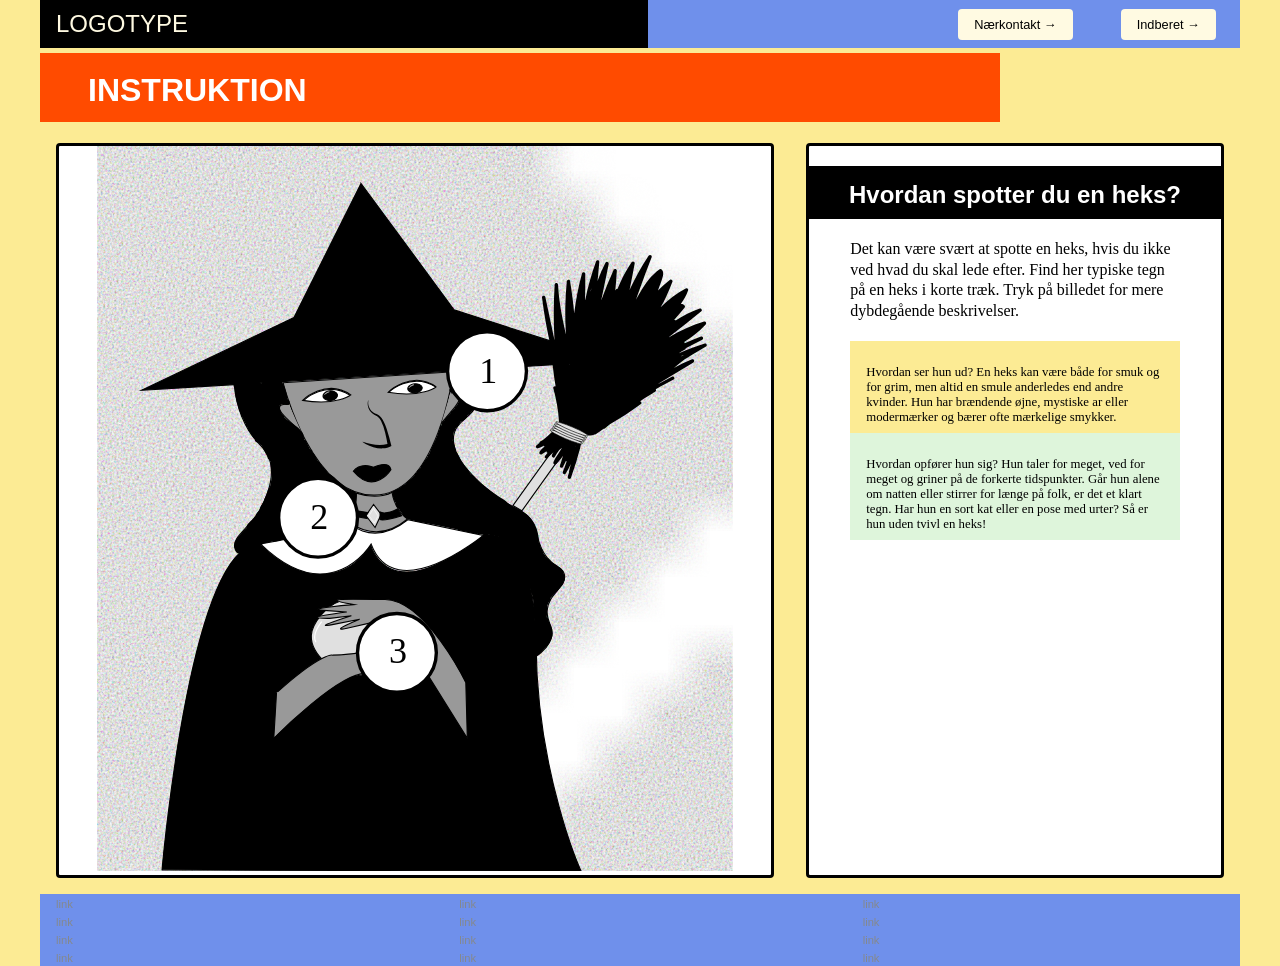
==== commit 427d00e6: "forms" ====
--- a/instruction.html
+++ b/instruction.html
@@ -267,12 +267,24 @@
         </svg>
       </section>
       <section class="info-text">
-        <h2>Overskrift</h2>
+        <h2>Hvordan spotter du en heks?</h2>
         <article>
-          <p class="placeholder">INFO-TEKST</p>
+          <p class="placeholder">
+            Det kan være svært at spotte en heks, hvis du ikke ved hvad du skal lede efter. Find her
+            typiske tegn på en heks i korte træk. Tryk på billedet for mere dybdegående
+            beskrivelser.
+          </p>
         </article>
-        <aside id="efficiency" class="info-box yellow">INFO-BOX</aside>
-        <aside id="requirement" class="info-box green">INFO-BOX</aside>
+        <aside id="efficiency" class="info-box yellow">
+          Hvordan ser hun ud? En heks kan være både for smuk og for grim, men altid en smule
+          anderledes end andre kvinder. Hun har brændende øjne, mystiske ar eller modermærker og
+          bærer ofte mærkelige smykker.
+        </aside>
+        <aside id="requirement" class="info-box green">
+          Hvordan opfører hun sig? Hun taler for meget, ved for meget og griner på de forkerte
+          tidspunkter. Går hun alene om natten eller stirrer for længe på folk, er det et klart
+          tegn. Har hun en sort kat eller en pose med urter? Så er hun uden tvivl en heks!
+        </aside>
       </section>
     </main>
 
--- a/css/custom.css
+++ b/css/custom.css
@@ -1,7 +1,7 @@
 :root {
   /* Colours */
-  --primary-bg-color: #e5e2e2; /* used */
-  --primary-font-color: #474d52; /* used */
+  --primary-bg-color: #fceb94; /* used */
+  --primary-font-color: #000000; /* used */
 
   --secondary-bg-color: #5d656c; /* used */
   --secondary-font-color: #d5e5f4; /* used */
@@ -44,35 +44,35 @@
   --form-submit-size: 1rem;
 
   /* Text colors */
-  --logotype-color: #000000;
+  --logotype-color: #fffae2;
   --headline-color: #000000;
-  --headline-color-inverted: #000000;
+  --headline-color-inverted: #ffffff;
   --bodytext-color: #000000;
   --bodytext-color-inverted: #000000;
   --cta-text-color: #bbc3ca;
   --cta-text-color-inverted: #bbc3ca;
   --followup-text-color: #000000;
   --followup-text-color-inverted: #000000;
-  --formfield-text-color: #575c61;
+  --formfield-text-color: #000000;
   --form-submit-color: #bbc3ca;
   --form-submit-color-inverted: #bbc3ca;
   --info-text-color: #000000;
 
   /* Background colors */
-  --logotype-background-color: #858484;
-  --header-background-color: #ffffff;
+  --logotype-background-color: #000000;
+  --header-background-color: #6f90eb;
   --article-background-color: #dbdde3;
   --news-background-color: #dbdde3;
   --news-background-color-inverted: #eeebe9;
-  --info-background-color: #dbdde3;
+  --info-background-color: #ffffff;
   --headline-bg-color: #dbdde3;
-  --headline-bg-color-alert: #a8a6a6;
-  --headline-bg-color-inverted: #dbdde3;
+  --headline-bg-color-alert: #ff4b00;
+  --headline-bg-color-inverted: #000000;
   --bodytext-bg-color: #dbdde3;
   --bodytext-bg-color-inverted: #dbdde3;
   --cta-text-bg-color: #dbdde3;
   --cta-text-bg-color-inverted: #dbdde3;
-  --followup-text-bg-color: #858484;
+  --followup-text-bg-color: #fffae2;
   --followup-text-bg-color-inverted: #dbdde3;
   --form-background-color: #c5c7ce;
   --form-text-color: #dbdde3;
@@ -82,6 +82,6 @@
   --form-submit-bg-color-inverted: #dbdde3;
 
   /* Info-boxes */
-  --info-bg-color-yellow: #c0bdbd;
-  --info-bg-color-green: #a8a6a6;
+  --info-bg-color-yellow: #fceb94;
+  --info-bg-color-green: #def5db;
 }
--- a/css/infographic.css
+++ b/css/infographic.css
@@ -26,7 +26,7 @@
   margin: 0 clamp(1rem, 10%, 7rem);
 }
 .info-text p {
-  font-size: 0.8rem;
+  font-size: 1rem;
   line-height: 1.3;
   margin: 0 0 1.2rem 0;
   padding: 0;
@@ -40,3 +40,9 @@
 #handsCircle:hover {
   fill: black;
 }
+#efficiency {
+  font-size: 0.8rem;
+}
+#requirement {
+  font-size: 0.8rem;
+}
